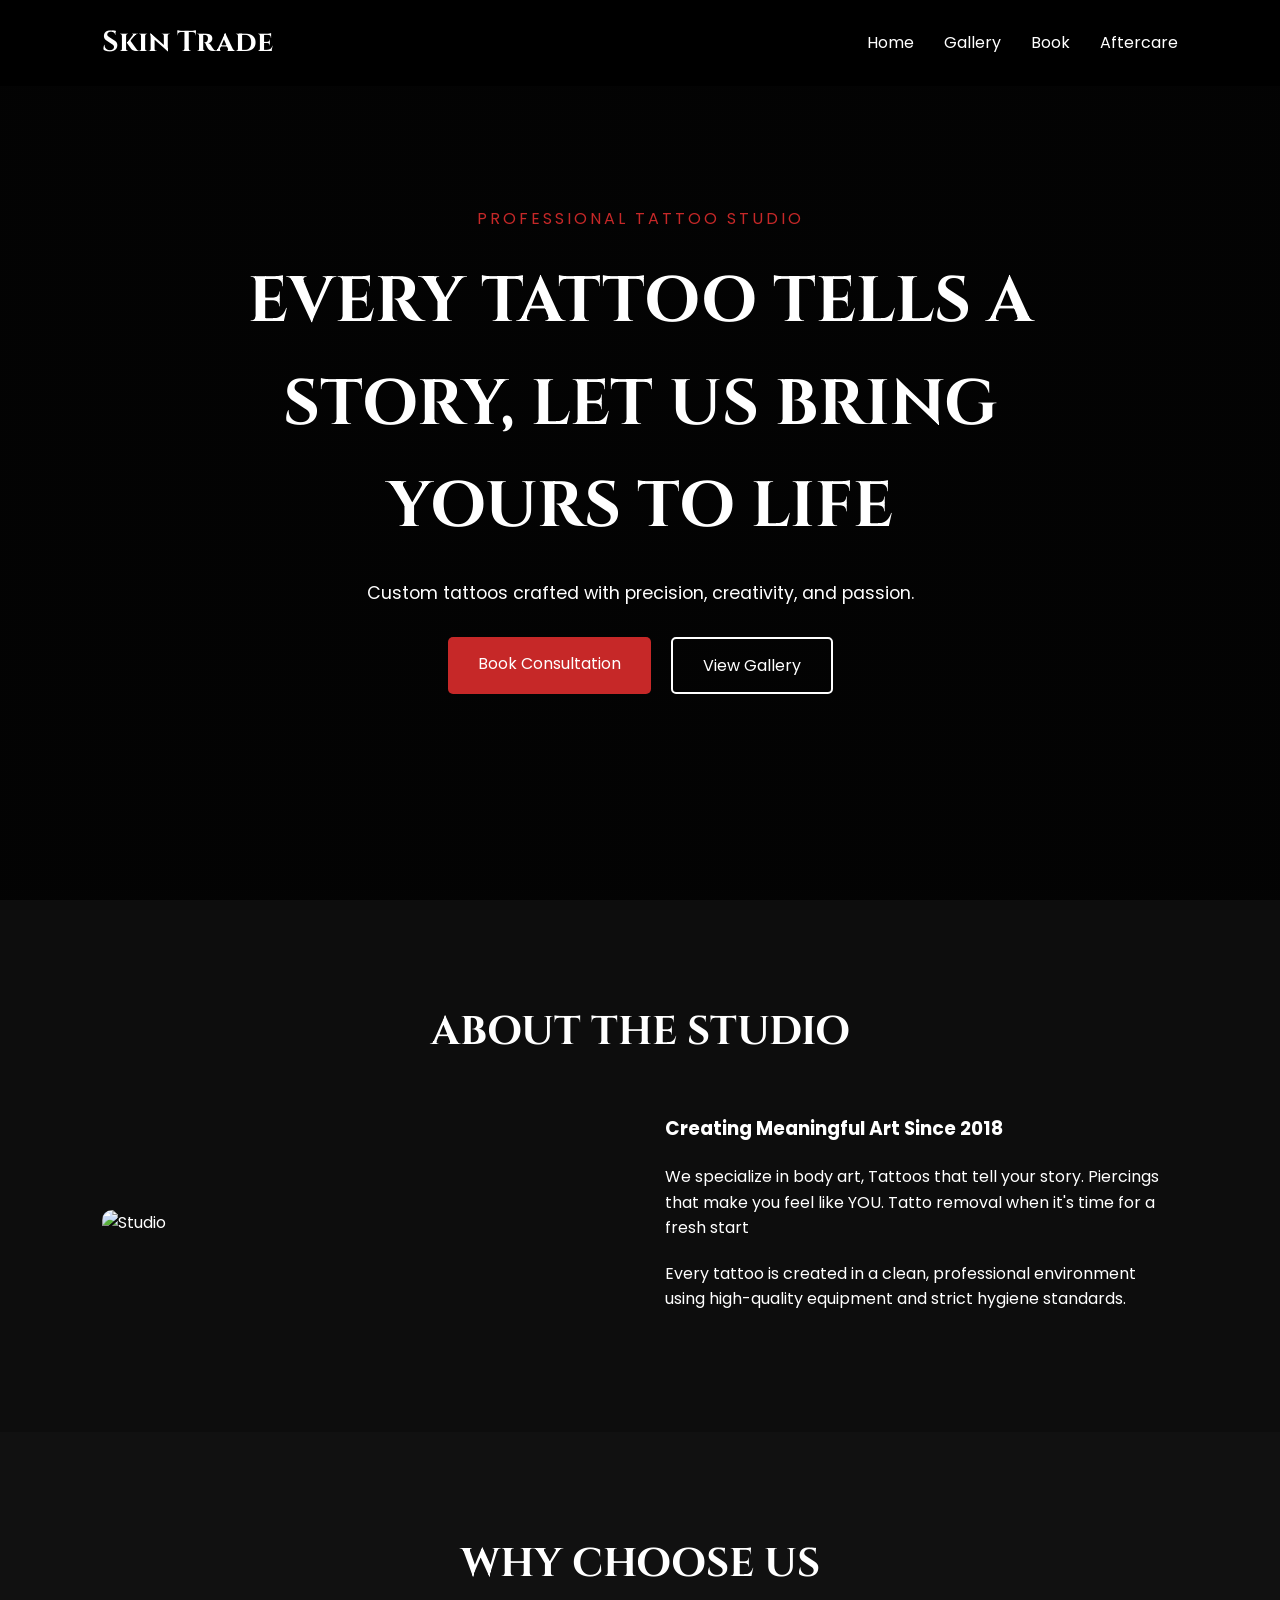
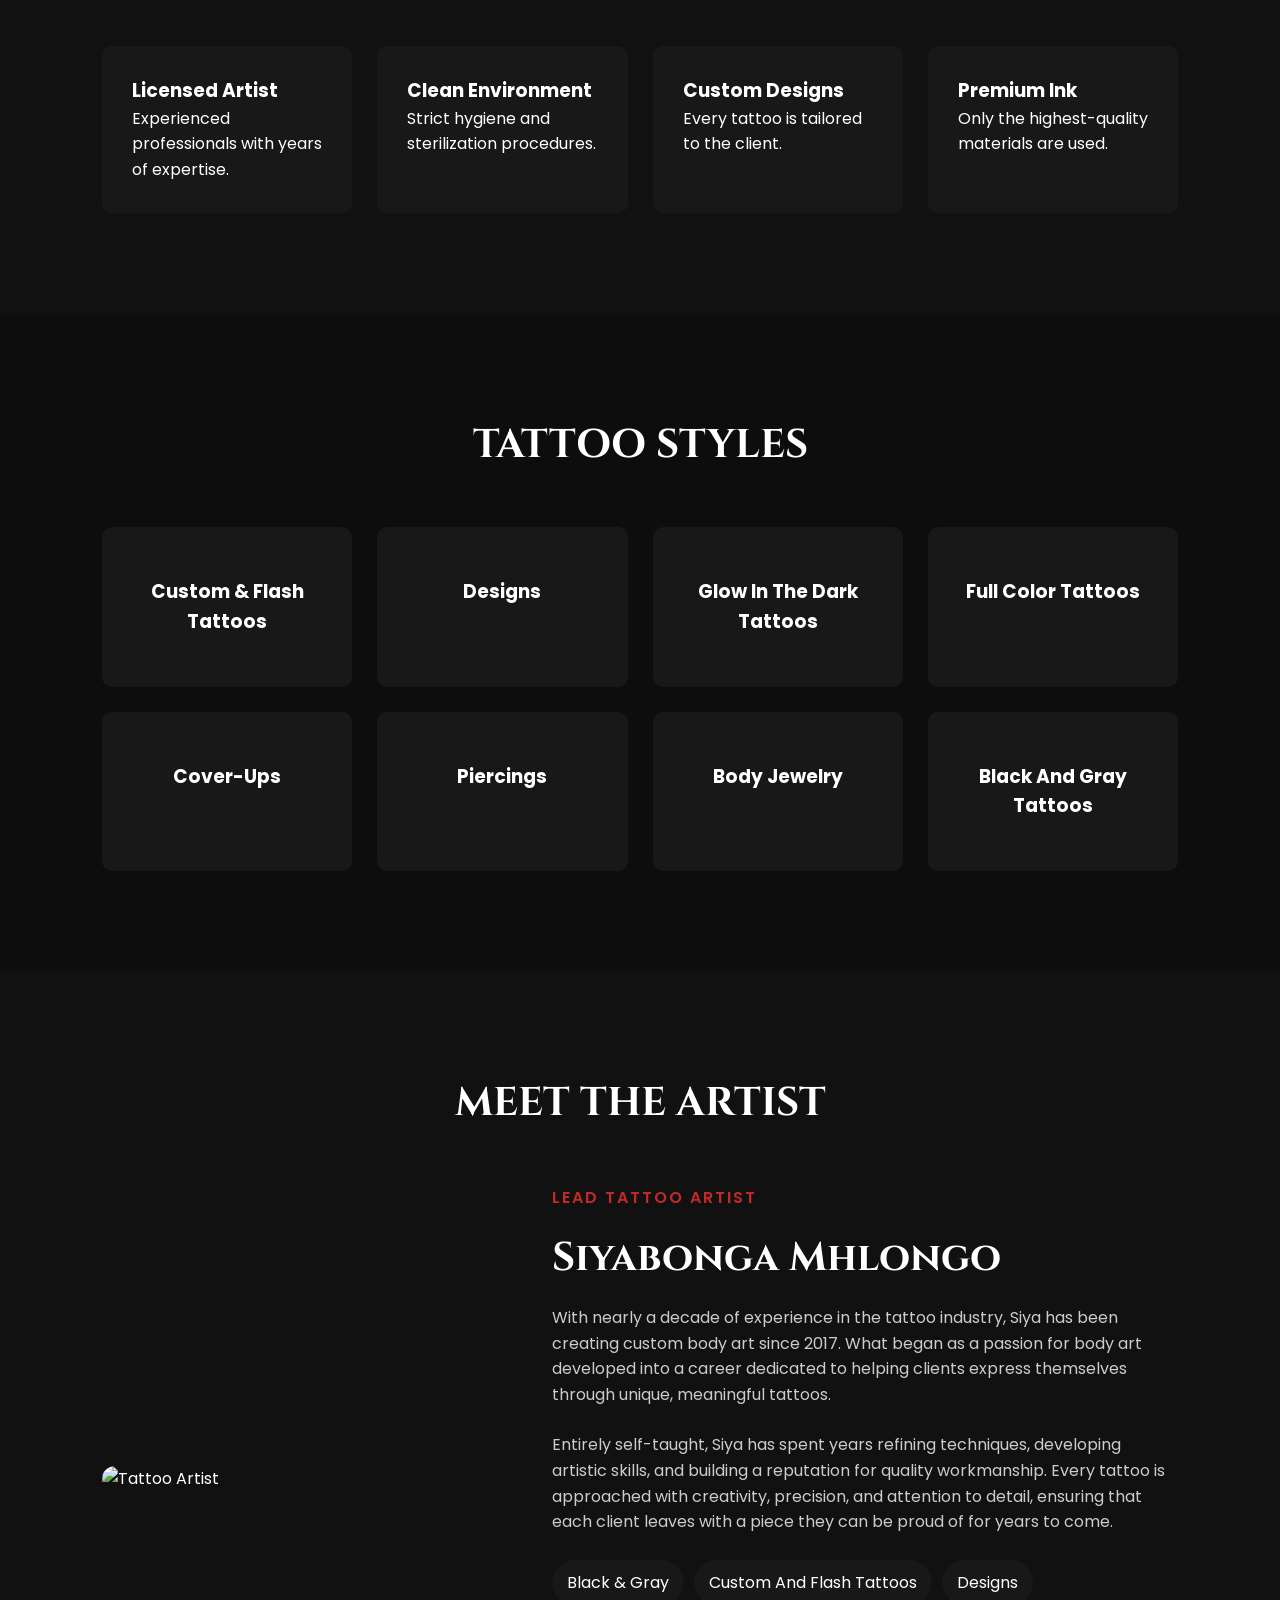
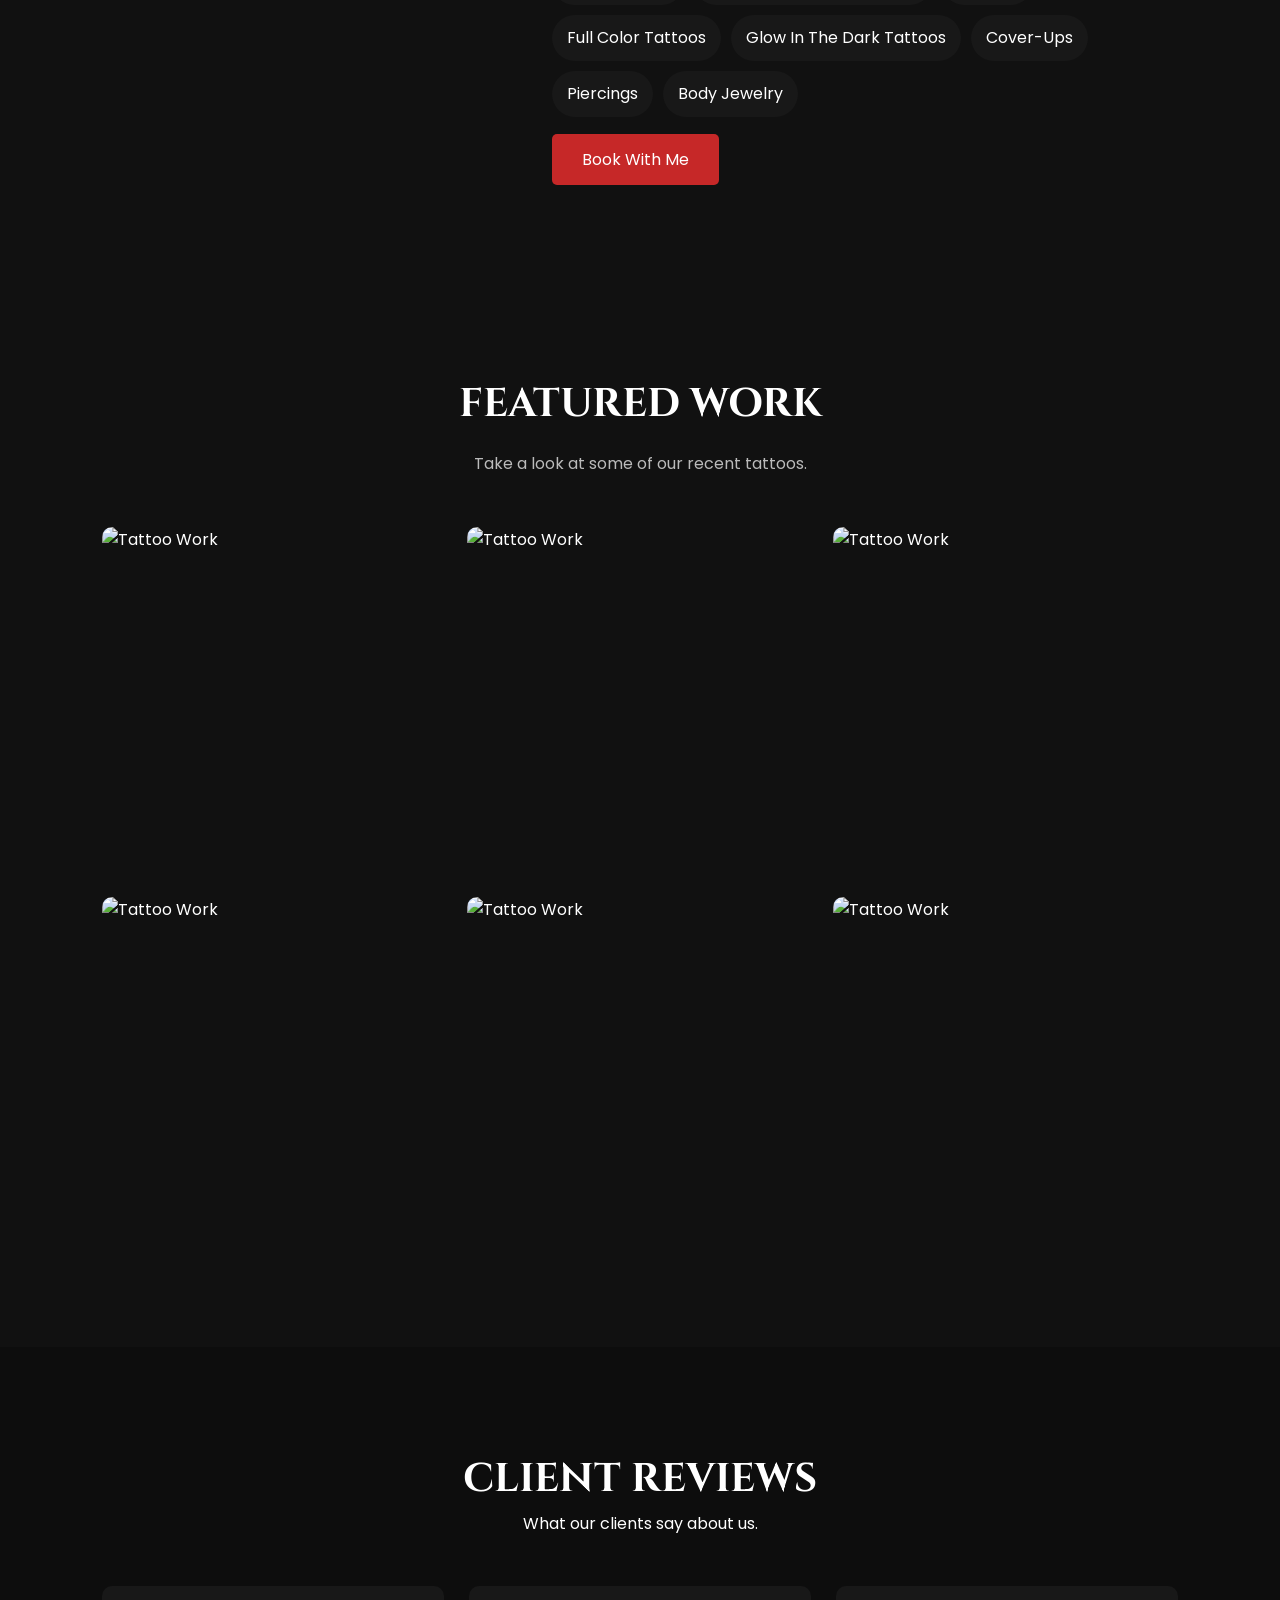
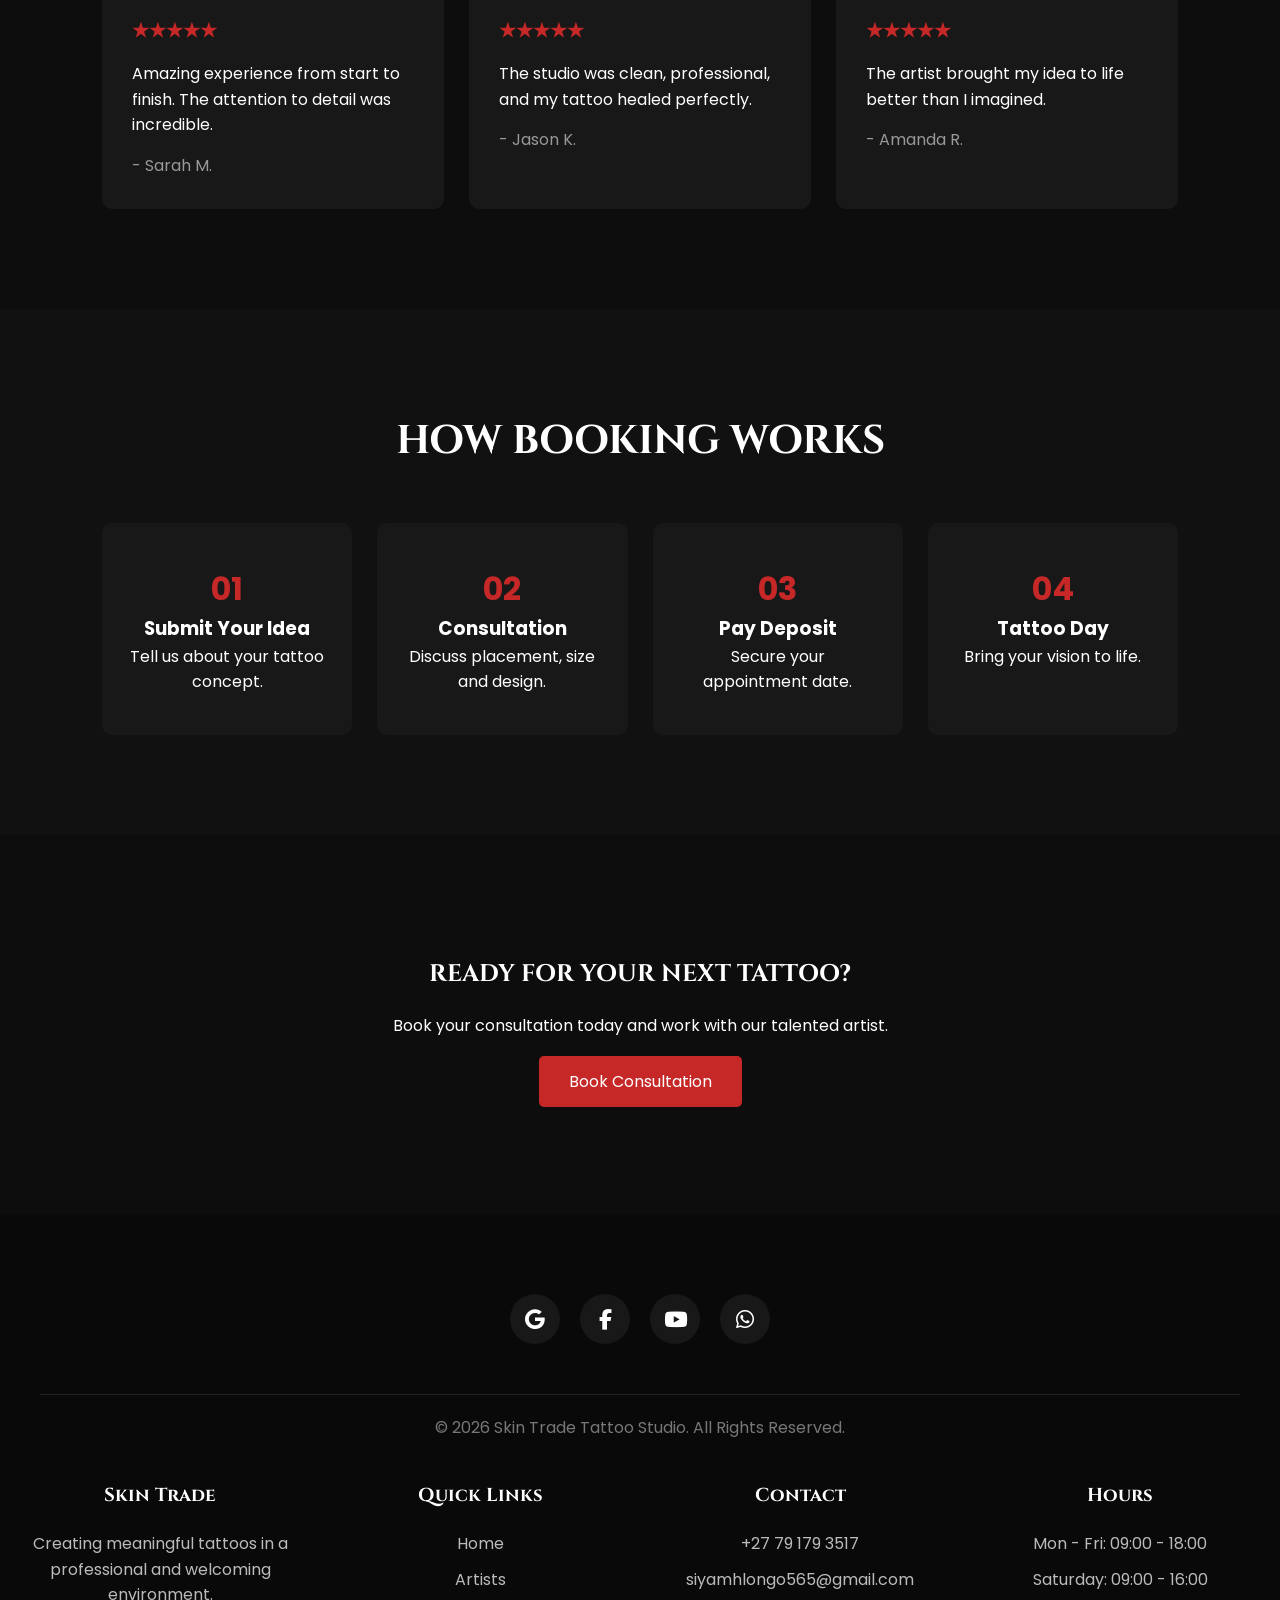
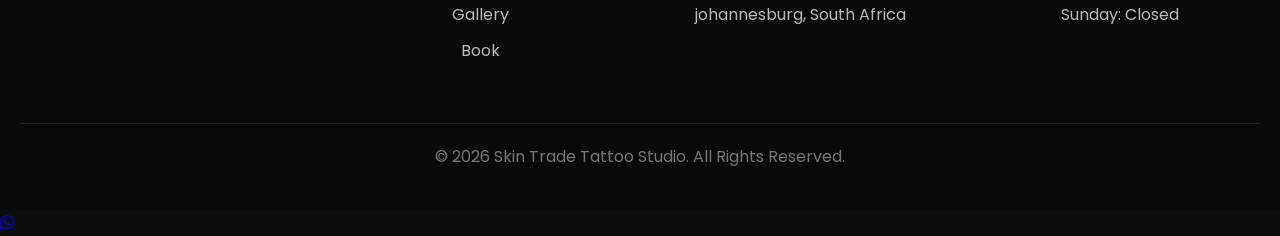
==== index.html @ 371a574a "Add files via upload" ====
<!DOCTYPE html>
<html lang="en">
<head>
    <link rel="stylesheet"
href="https://cdnjs.cloudflare.com/ajax/libs/font-awesome/6.5.2/css/all.min.css">
    <meta charset="UTF-8">
    <meta name="viewport" content="width=device-width, initial-scale=1.0">
    <title>Skin Trade</title>

    <link rel="stylesheet" href="style.css">

    <link rel="preconnect" href="https://fonts.googleapis.com">
    <link href="https://fonts.googleapis.com/css2?family=Cinzel:wght@500;700&family=Poppins:wght@300;400;500;600&display=swap" rel="stylesheet">
</head>
<body>

<header>
    <nav class="navbar">

        <div class="logo">
            Skin Trade
        </div>

        <ul class="nav-links" id="navLinks">
            <li><a href="index.html">Home</a></li>
            <li><a href="gallery.html">Gallery</a></li>
            <li><a href="booking.html">Book</a></li>
            <li><a href="aftercare.html">Aftercare</a></li>
        </ul>

        <div class="hamburger" id="hamburger">
            <span></span>
            <span></span>
            <span></span>
        </div>

    </nav>
</header>

<section class="hero">

    <div class="hero-overlay"></div>

    <div class="hero-content">

        <span class="hero-subtitle">
            PROFESSIONAL TATTOO STUDIO
        </span>

        <h1>
            EVERY  TATTOO TELLS A STORY, 
            LET US BRING YOURS TO LIFE
        </h1>

        <p>
            Custom tattoos crafted with precision,
            creativity, and passion.
        </p>

        <div class="hero-buttons">

            <a href="booking.html" class="btn-primary">
                Book Consultation
            </a>

            <a href="gallery.html" class="btn-secondary">
                View Gallery
            </a>

        </div>

    </div>

</section>
<section class="about">

    <div class="section-heading">
        <h2>ABOUT THE STUDIO</h2>
    </div>

    <div class="about-container">

        <div class="about-image">
            <img src="images/logo.jpg" alt="Studio">
        </div>

        <div class="about-text">

            <h3>Creating Meaningful Art Since 2018</h3>

            <p>
                We specialize in body art, Tattoos that tell your story.
                Piercings that make you feel like YOU.
                Tatto removal when it's time for a fresh start
            </p>

            <p>
                Every tattoo is created in a clean,
                professional environment using
                high-quality equipment and strict
                hygiene standards.
            </p>

        </div>

    </div>

</section>

<section class="why-us">

    <div class="section-heading">
        <h2>WHY CHOOSE US</h2>
    </div>

    <div class="why-grid">

        <div class="why-card">
            <h3>Licensed Artist</h3>
            <p>Experienced professionals with years of expertise.</p>
        </div>

        <div class="why-card">
            <h3>Clean Environment</h3>
            <p>Strict hygiene and sterilization procedures.</p>
        </div>

        <div class="why-card">
            <h3>Custom Designs</h3>
            <p>Every tattoo is tailored to the client.</p>
        </div>

        <div class="why-card">
            <h3>Premium Ink</h3>
            <p>Only the highest-quality materials are used.</p>
        </div>

    </div>

</section>

<section class="styles">

    <div class="section-heading">
        <h2>TATTOO STYLES</h2>
    </div>

    <div class="styles-grid">

        <div class="style-card">
            <h3>Custom & Flash Tattoos</h3>
        </div>

        <div class="style-card">
            <h3>Designs</h3>
        </div>

        <div class="style-card">
            <h3>Glow In The Dark Tattoos</h3>
        </div>

        <div class="style-card">
            <h3>Full Color Tattoos</h3>
        </div>

        <div class="style-card">
            <h3>Cover-Ups</h3>
        </div>

        <div class="style-card">
            <h3>Piercings</h3>
        </div>

        <div class="style-card">
            <h3>Body Jewelry</h3>
        </div>

        <div class="style-card">
            <h3>Black And Gray Tattoos</h3>
        </div>
        

    </div>

</section>

<section class="featured-artist">

    <div class="section-heading">
        <h2>MEET THE ARTIST</h2>
    </div>

    <div class="artist-profile">

        <div class="artist-image">
            <img src="images/artist.jpg" alt="Tattoo Artist">
        </div>

        <div class="artist-info">

            <span class="artist-tag">Lead Tattoo Artist</span>

            <h3>Siyabonga Mhlongo</h3>

            <p>
           With nearly a decade of experience in the tattoo industry,
        Siya has been creating custom body art since 2017.
        What began as a passion for body art developed into a career
        dedicated to helping clients express themselves through unique,
        meaningful tattoos.     
            </p>

            <p>
        Entirely self-taught, Siya has spent years refining
        techniques, developing artistic skills, and building a reputation
        for quality workmanship. Every tattoo is approached with creativity,
        precision, and attention to detail, ensuring that each client
        leaves with a piece they can be proud of for years to come.
    </p>

            <div class="artist-specialties">

                <span>Black & Gray</span>
                <span>Custom And Flash Tattoos</span>
                <span>Designs</span>
                <span>Full Color Tattoos</span>
                <span>Glow In The Dark Tattoos</span>
                <span>Cover-Ups</span>
                <span>Piercings</span>
                <span>Body Jewelry</span>

            </div>

            <a href="booking.html" class="btn-primary">
                Book With Me
            </a>

        </div>

    </div>

</section>

<section class="featured-gallery">

    <div class="section-heading">
        <h2>FEATURED WORK</h2>
        <p>Take a look at some of our recent tattoos.</p>
    </div>

    <div class="gallery-grid">

        <div class="gallery-item">
            <img src="images/IMG-5.jpg" alt="Tattoo Work">
        </div>

        <div class="gallery-item">
            <img src="images/IMG-28.jpg" alt="Tattoo Work">
        </div>

        <div class="gallery-item">
            <img src="images/IMG-10.jpg" alt="Tattoo Work">
        </div>

        <div class="gallery-item">
            <img src="images/IMG-24.jpg" alt="Tattoo Work">
        </div>

        <div class="gallery-item">
            <img src="images/IMG-18.jpg" alt="Tattoo Work">
        </div>

        <div class="gallery-item">
            <img src="images/IMG-33.jpg" alt="Tattoo Work">
        </div>

    </div>

</section>

<section class="reviews">

    <div class="section-heading">
        <h2>CLIENT REVIEWS</h2>
        <p>What our clients say about us.</p>
    </div>

    <div class="reviews-grid">

        <div class="review-card">
            <h3>★★★★★</h3>
            <p>
                Amazing experience from start to finish.
                The attention to detail was incredible.
            </p>
            <span>- Sarah M.</span>
        </div>

        <div class="review-card">
            <h3>★★★★★</h3>
            <p>
                The studio was clean, professional,
                and my tattoo healed perfectly.
            </p>
            <span>- Jason K.</span>
        </div>

        <div class="review-card">
            <h3>★★★★★</h3>
            <p>
                The artist brought my idea to life
                better than I imagined.
            </p>
            <span>- Amanda R.</span>
        </div>

    </div>

</section>

<section class="booking-process">

    <div class="section-heading">
        <h2>HOW BOOKING WORKS</h2>
    </div>

    <div class="process-grid">

        <div class="process-card">
            <span>01</span>
            <h3>Submit Your Idea</h3>
            <p>Tell us about your tattoo concept.</p>
        </div>

        <div class="process-card">
            <span>02</span>
            <h3>Consultation</h3>
            <p>Discuss placement, size and design.</p>
        </div>

        <div class="process-card">
            <span>03</span>
            <h3>Pay Deposit</h3>
            <p>Secure your appointment date.</p>
        </div>

        <div class="process-card">
            <span>04</span>
            <h3>Tattoo Day</h3>
            <p>Bring your vision to life.</p>
        </div>

    </div>

</section>

<section class="final-cta">

    <h2>READY FOR YOUR NEXT TATTOO?</h2>

    <p>
        Book your consultation today and work with
        our talented artist.
    </p>

    <a href="booking.html" class="btn-primary">
        Book Consultation
    </a>

</section>

<footer>
    <footer>

    <div class="social-links">

         <a href="https://www.google.com/search?q=Skin+Trade+Tattoos+Johannesburg"
       target="_blank"
       title="Google Business Profile">
        <i class="fab fa-google"></i>
    </a>

        <a href="https://www.facebook.com/skin trade"
           target="_blank">
            <i class="fab fa-facebook-f"></i>
        </a>

         <a href="https://www.youtube.com/@Siyabongamhlongo-h3q"
       target="_blank">
        <i class="fab fa-youtube"></i>
    </a>

        <a href="https://wa.me/27791793517"
           target="_blank">
            <i class="fab fa-whatsapp"></i>
        </a>

    </div>

    <div class="copyright">
        <p>&copy; 2026 Skin Trade Tattoo Studio. All Rights Reserved.</p>
    </div>

</footer>

    <div class="footer-container">

        <div class="footer-col">
            <h3>Skin Trade</h3>
            <p>
                Creating meaningful tattoos in a
                professional and welcoming environment.
            </p>
        </div>

        <div class="footer-col">
            <h3>Quick Links</h3>

            <a href="index.html">Home</a>
            <a href="aftercare.html">Artists</a>
            <a href="gallery.html">Gallery</a>
            <a href="booking.html">Book</a>
        </div>

        <div class="footer-col">
            <h3>Contact</h3>

            <p>+27 79 179 3517</p>
            <p>siyamhlongo565@gmail.com</p>
            <p>johannesburg, South Africa</p>
        </div>

        <div class="footer-col">
            <h3>Hours</h3>

            <p>Mon - Fri: 09:00 - 18:00</p>
            <p>Saturday: 09:00 - 16:00</p>
            <p>Sunday: Closed</p>
        </div>

    </div>

    <div class="copyright">
        <p>&copy; 2026 Skin Trade Tattoo Studio. All Rights Reserved.</p>
    </div>

</footer>
<a href="https://wa.me/27791793517"
   class="whatsapp-float"
   target="_blank">

   <i class="fab fa-whatsapp"></i>

</a>
</body>
---- style.css ----
*{
    margin:0;
    padding:0;
    box-sizing:border-box;
}

html{
    scroll-behavior:smooth;
}

body{
    font-family:'Poppins',sans-serif;
    background:#0d0d0d;
    color:#fff;
    line-height:1.6;
}

img{
    max-width:100%;
    display:block;
}

a{
    text-decoration:none;
}

.navbar{
    position:fixed;
    top:0;
    left:0;
    width:100%;
    padding:20px 8%;
    display:flex;
    justify-content:space-between;
    align-items:center;
    background:rgba(0,0,0,.95);
    z-index:1000;
}

.logo{
    font-family:'Cinzel',serif;
    font-size:1.8rem;
    font-weight:700;
}

.nav-links{
    display:flex;
    list-style:none;
    gap:30px;
}

.nav-links a{
    color:white;
    transition:.3s;
}

.nav-links a:hover{
    color:#c62828;
}

.hero{
    min-height:100vh;
    display:flex;
    justify-content:center;
    align-items:center;
    text-align:center;
    padding:100px 20px;
    position:relative;

    background:
    linear-gradient(rgba(0,0,0,.75),
    rgba(0,0,0,.75)),
    url('images/hero.jpg')
    center/cover;
}

.hero-content{
    max-width:800px;
}

.hero-subtitle{
    color:#c62828;
    letter-spacing:3px;
}

.hero h1{
    font-family:'Cinzel',serif;
    font-size:4rem;
    margin:20px 0;
}

.hero p{
    font-size:1.1rem;
    margin-bottom:30px;
}

.hero-buttons{
    display:flex;
    justify-content:center;
    gap:20px;
    flex-wrap:wrap;
}

.btn-primary{
    background:#c62828;
    color:white;
    padding:14px 30px;
    border-radius:5px;
    transition:.3s;
}

.btn-primary:hover{
    background:#a91f1f;
}

.btn-secondary{
    border:2px solid white;
    color:white;
    padding:14px 30px;
    border-radius:5px;
}

.section-heading{
    text-align:center;
    margin-bottom:50px;
}

.section-heading h2{
    font-family:'Cinzel',serif;
    font-size:2.5rem;
}

.about{
    padding:100px 8%;
}

.about-container{
    display:grid;
    grid-template-columns:1fr 1fr;
    gap:50px;
    align-items:center;
}

.about-image img{
    border-radius:10px;
}

.about-text h3{
    margin-bottom:20px;
}

.about-text p{
    margin-bottom:20px;
}

.why-us{
    padding:100px 8%;
    background:#111;
}

.why-grid{
    display:grid;
    grid-template-columns:repeat(auto-fit,minmax(250px,1fr));
    gap:25px;
}

.why-card{
    background:#181818;
    padding:30px;
    border-radius:10px;
}

.styles{
    padding:100px 8%;
}

.styles-grid{
    display:grid;
    grid-template-columns:repeat(auto-fit,minmax(250px,1fr));
    gap:25px;
}

.style-card{
    background:#181818;
    padding:50px 20px;
    text-align:center;
    border-radius:10px;
}

.featured-artists{
    padding:100px 8%;
    background:#111;
}

.artist-grid{
    display:grid;
    grid-template-columns:repeat(auto-fit,minmax(280px,1fr));
    gap:25px;
}

.artist-card{
    background:#181818;
    border-radius:10px;
    overflow:hidden;
}

.artist-card img{
    width:100%;
    height:320px;
    object-fit:cover;
}

.artist-card h3,
.artist-card p{
    padding:10px 20px;
}

.hamburger{
    display:none;
}

@media(max-width:768px){

    .hero h1{
        font-size:2.5rem;
    }

    .about-container{
        grid-template-columns:1fr;
    }

    .nav-links{
        display:none;
    }
}

/* FEATURED GALLERY */

.featured-gallery{
    padding:100px 8%;
    background:#111;
}

.featured-gallery .section-heading{
    text-align:center;
    margin-bottom:50px;
}

.featured-gallery .section-heading h2{
    font-family:'Cinzel', serif;
    font-size:2.5rem;
    margin-bottom:15px;
}

.featured-gallery .section-heading p{
    color:#bbb;
}

.gallery-grid{
    display:grid;
    grid-template-columns:repeat(auto-fit,minmax(300px,1fr));
    gap:20px;
}

.gallery-item{
    overflow:hidden;
    border-radius:10px;
    cursor:pointer;
}

.gallery-item img{
    width:100%;
    height:350px;
    object-fit:cover;
    transition:0.4s ease;
}

.gallery-item:hover img{
    transform:scale(1.08);
}

.gallery-btn{
    text-align:center;
    margin-top:40px;
}

@media(max-width:768px){

    .featured-gallery{
        padding:70px 5%;
    }

    .featured-gallery .section-heading h2{
        font-size:2rem;
    }

    .gallery-item img{
        height:280px;
    }

}

/* REVIEWS */

.reviews{
    padding:100px 8%;
}

.reviews-grid{
    display:grid;
    grid-template-columns:repeat(auto-fit,minmax(300px,1fr));
    gap:25px;
    margin-top:50px;
}

.review-card{
    background:#181818;
    padding:30px;
    border-radius:10px;
}

.review-card h3{
    color:#c62828;
    margin-bottom:15px;
}

.review-card span{
    display:block;
    margin-top:15px;
    color:#999;
}

/* BOOKING PROCESS */

.booking-process{
    padding:100px 8%;
    background:#111;
}

.process-grid{
    display:grid;
    grid-template-columns:repeat(auto-fit,minmax(250px,1fr));
    gap:25px;
    margin-top:50px;
}

.process-card{
    text-align:center;
    background:#181818;
    padding:40px 25px;
    border-radius:10px;
}

.process-card span{
    font-size:2rem;
    color:#c62828;
    font-weight:bold;
}

/* FINAL CTA */

.final-cta{
    text-align:center;
    padding:120px 20px;
}

.final-cta h2{
    font-family:'Cinzel',serif;
    margin-bottom:20px;
}

.final-cta p{
    margin-bottom:30px;
}

/* FOOTER */

footer{
    background:#000;
    padding:70px 8% 20px;
}

.footer-container{
    display:grid;
    grid-template-columns:repeat(auto-fit,minmax(250px,1fr));
    gap:40px;
}

.footer-col h3{
    margin-bottom:20px;
    font-family:'Cinzel',serif;
}

.footer-col a{
    display:block;
    color:#bbb;
    text-decoration:none;
    margin-bottom:10px;
}

.footer-col p{
    color:#bbb;
    margin-bottom:10px;
}

.copyright{
    text-align:center;
    margin-top:50px;
    border-top:1px solid #222;
    padding-top:20px;
    color:#777;
}

/* BOOKING PAGE */

.booking-hero{
    min-height:40vh;
    display:flex;
    align-items:center;
    justify-content:center;
    text-align:center;

    background:
    linear-gradient(rgba(0,0,0,.7),
    rgba(0,0,0,.7)),
    url('https://images.unsplash.com/photo-1542727365-19732a80dcfd?w=1600')
    center/cover;
}

.booking-hero-content h1{
    font-family:'Cinzel',serif;
    font-size:3.5rem;
    margin-bottom:15px;
}

.booking-section{
    padding:100px 8%;
}

.booking-container{
    max-width:1000px;
    margin:auto;
}

.booking-form{
    display:grid;
    grid-template-columns:1fr 1fr;
    gap:25px;
}

.form-group{
    display:flex;
    flex-direction:column;
}

.form-group label{
    margin-bottom:10px;
}

.form-group input,
.form-group select,
.form-group textarea{
    padding:15px;
    border:none;
    border-radius:6px;
    background:#181818;
    color:white;
}

.full-width{
    grid-column:1 / -1;
}

.booking-form button{
    border:none;
    cursor:pointer;
    font-size:1rem;
}

@media(max-width:768px){

    .booking-form{
        grid-template-columns:1fr;
    }

    .booking-hero-content h1{
        font-size:2.2rem;
    }
}

/* CONTACT PAGE */

.contact-hero{
    min-height:40vh;
    display:flex;
    justify-content:center;
    align-items:center;
    text-align:center;

    background:
    linear-gradient(rgba(0,0,0,.75),
    rgba(0,0,0,.75)),
    url('https://images.unsplash.com/photo-1542727365-19732a80dcfd?w=1600')
    center/cover;
}

.contact-hero-content h1{
    font-size:3.5rem;
    font-family:'Cinzel', serif;
    margin-bottom:15px;
}

.contact-section{
    padding:100px 8%;
}

.contact-container{
    display:grid;
    grid-template-columns:1fr 1fr;
    gap:50px;
}

.contact-info h2,
.contact-form-container h2{
    margin-bottom:30px;
    font-family:'Cinzel', serif;
}

.info-box{
    background:#181818;
    padding:25px;
    border-radius:10px;
    margin-bottom:20px;
}

.info-box h3{
    margin-bottom:10px;
    color:#c62828;
}

.contact-form{
    display:flex;
    flex-direction:column;
    gap:20px;
}

.contact-form input,
.contact-form textarea{
    padding:15px;
    border:none;
    border-radius:8px;
    background:#181818;
    color:white;
}

.contact-form button{
    border:none;
    cursor:pointer;
}

.map-section{
    padding:0 8% 100px;
    text-align:center;
}

.map-section h2{
    font-family:'Cinzel', serif;
    margin-bottom:30px;
}

.map-placeholder{
    height:400px;
    background:#181818;
    display:flex;
    justify-content:center;
    align-items:center;
    border-radius:10px;
    color:#aaa;
}

@media(max-width:768px){

    .contact-container{
        grid-template-columns:1fr;
    }

    .contact-hero-content h1{
        font-size:2.4rem;
    }

    .map-placeholder{
        height:300px;
    }

}

/* AFTERCARE PAGE */

.aftercare-hero{
    min-height:45vh;
    display:flex;
    justify-content:center;
    align-items:center;
    text-align:center;

    background:
    linear-gradient(rgba(0,0,0,.75),
    rgba(0,0,0,.75)),
    url('https://images.unsplash.com/photo-1542727365-19732a80dcfd?w=1600')
    center/cover;
}

.aftercare-hero-content h1{
    font-size:3.5rem;
    font-family:'Cinzel', serif;
    margin-bottom:15px;
}

.aftercare-section{
    padding:100px 8%;
}

.aftercare-container{
    display:grid;
    grid-template-columns:repeat(auto-fit,minmax(280px,1fr));
    gap:25px;
}

.aftercare-card{
    background:#181818;
    padding:35px;
    border-radius:10px;
}

.aftercare-card span{
    display:inline-block;
    font-size:2rem;
    color:#c62828;
    font-weight:bold;
    margin-bottom:15px;
}

.aftercare-card h2{
    font-size:1.3rem;
    margin-bottom:15px;
}

.healing-timeline{
    padding:0 8% 100px;
}

.healing-timeline h2{
    text-align:center;
    margin-bottom:50px;
    font-family:'Cinzel', serif;
}

.timeline-grid{
    display:grid;
    grid-template-columns:repeat(auto-fit,minmax(220px,1fr));
    gap:20px;
}

.timeline-card{
    background:#181818;
    padding:30px;
    border-radius:10px;
}

.timeline-card h3{
    color:#c62828;
    margin-bottom:10px;
}

.warning-section{
    text-align:center;
    padding:100px 8%;
    background:#111;
}

.warning-section h2{
    font-family:'Cinzel', serif;
    margin-bottom:20px;
}

.warning-section p{
    max-width:700px;
    margin:auto;
    margin-bottom:30px;
}

@media(max-width:768px){

    .aftercare-hero-content h1{
        font-size:2.3rem;
    }

    .aftercare-section{
        padding:70px 5%;
    }

    .warning-section{
        padding:70px 5%;
    }

}

/* GALLERY PAGE */

.gallery-hero{
    min-height:45vh;
    display:flex;
    justify-content:center;
    align-items:center;
    text-align:center;

    background:
    linear-gradient(rgba(0,0,0,.75),
    rgba(0,0,0,.75)),
    url('images/gallery-banner.jpg')
    center/cover;
}

.gallery-hero-content h1{
    font-size:3.5rem;
    font-family:'Cinzel', serif;
    margin-bottom:15px;
}

.gallery-filters{
    display:flex;
    justify-content:center;
    flex-wrap:wrap;
    gap:15px;
    padding:50px 20px;
}

.filter-btn{
    padding:12px 24px;
    border:none;
    border-radius:30px;
    background:#181818;
    color:white;
    cursor:pointer;
    transition:.3s;
}

.filter-btn:hover,
.filter-btn.active{
    background:#c62828;
}

.portfolio-gallery{
    padding:0 8% 100px;

    display:grid;
    grid-template-columns:
    repeat(auto-fit,minmax(300px,1fr));

    gap:20px;
}

.portfolio-item{
    overflow:hidden;
    border-radius:10px;
    cursor:pointer;
}

.portfolio-item img{
    width:100%;
    height:400px;
    object-fit:cover;
    transition:.4s;
}

.portfolio-item:hover img{
    transform:scale(1.08);
}

.lightbox{
    position:fixed;
    inset:0;
    background:rgba(0,0,0,.95);

    display:none;
    justify-content:center;
    align-items:center;

    z-index:9999;
}

.lightbox img{
    max-width:90%;
    max-height:85%;
}

.close-lightbox{
    position:absolute;
    top:20px;
    right:30px;
    font-size:3rem;
    cursor:pointer;
}

.gallery-cta{
    text-align:center;
    padding:100px 8%;
    background:#111;
}

.gallery-cta h2{
    font-family:'Cinzel', serif;
    margin-bottom:20px;
}

.gallery-cta p{
    margin-bottom:30px;
}

@media(max-width:768px){

    .gallery-hero-content h1{
        font-size:2.3rem;
    }

    .portfolio-item img{
        height:300px;
    }

}

/* PIERCING AFTERCARE */

.piercing-aftercare{
    padding:100px 8%;
    background:#111;
}

.piercing-grid{
    display:grid;
    grid-template-columns:repeat(auto-fit,minmax(280px,1fr));
    gap:25px;
    margin-top:50px;
}

.piercing-card{
    background:#181818;
    padding:35px;
    border-radius:10px;
}

.piercing-card span{
    display:inline-block;
    font-size:2rem;
    font-weight:bold;
    color:#c62828;
    margin-bottom:15px;
}

.piercing-card h3{
    margin-bottom:15px;
}

.piercing-card p{
    color:#ccc;
}

/* FOOTER */

footer{
    background:#090909;
    text-align:center;
    padding:40px 20px;
}

.social-links{
    display:flex;
    justify-content:center;
    gap:20px;
    margin-bottom:20px;
}

.social-links a{
    width:50px;
    height:50px;
    border-radius:50%;
    background:#181818;

    display:flex;
    justify-content:center;
    align-items:center;

    color:white;
    font-size:1.3rem;

    transition:.3s;
}

.social-links a:nth-child(1):hover{
    background:#4285F4;   /* Google Blue */
}

.social-links a:hover{
    transform:translateY(-5px);
}

.social-links a:nth-child(1):hover{
    background:#1877F2;
}

.social-links a:nth-child(2):hover{
    background:#FF0000;
}

/* FEATURED VIDEO */

.featured-video{
    padding:80px 8%;
}

.video-container{
    max-width:1000px;
    margin:auto;
}

.video-container video{
    width:100%;
    border-radius:12px;
    display:block;
}

.video-container{
    max-width:450px;
    margin:auto;
}

/* SINGLE ARTIST SECTION */

.featured-artist{
    padding:100px 8%;
    background:#111;
}

.artist-profile{
    display:grid;
    grid-template-columns:400px 1fr;
    gap:50px;
    align-items:center;
    max-width:1200px;
    margin:auto;
}

.artist-image img{
    width:100%;
    border-radius:15px;
    object-fit:cover;
}

.artist-tag{
    color:#c62828;
    font-weight:600;
    letter-spacing:2px;
    text-transform:uppercase;
}

.artist-info h3{
    font-size:2.5rem;
    margin:15px 0;
    font-family:'Cinzel', serif;
}

.artist-info p{
    margin-bottom:25px;
    color:#ccc;
}

.artist-specialties{
    display:flex;
    flex-wrap:wrap;
    gap:10px;
    margin-bottom:30px;
}

.artist-specialties span{
    background:#181818;
    padding:10px 15px;
    border-radius:30px;
}

@media(max-width:768px){

    .artist-profile{
        grid-template-columns:1fr;
    }

    .artist-info h3{
        font-size:2rem;
    }

}
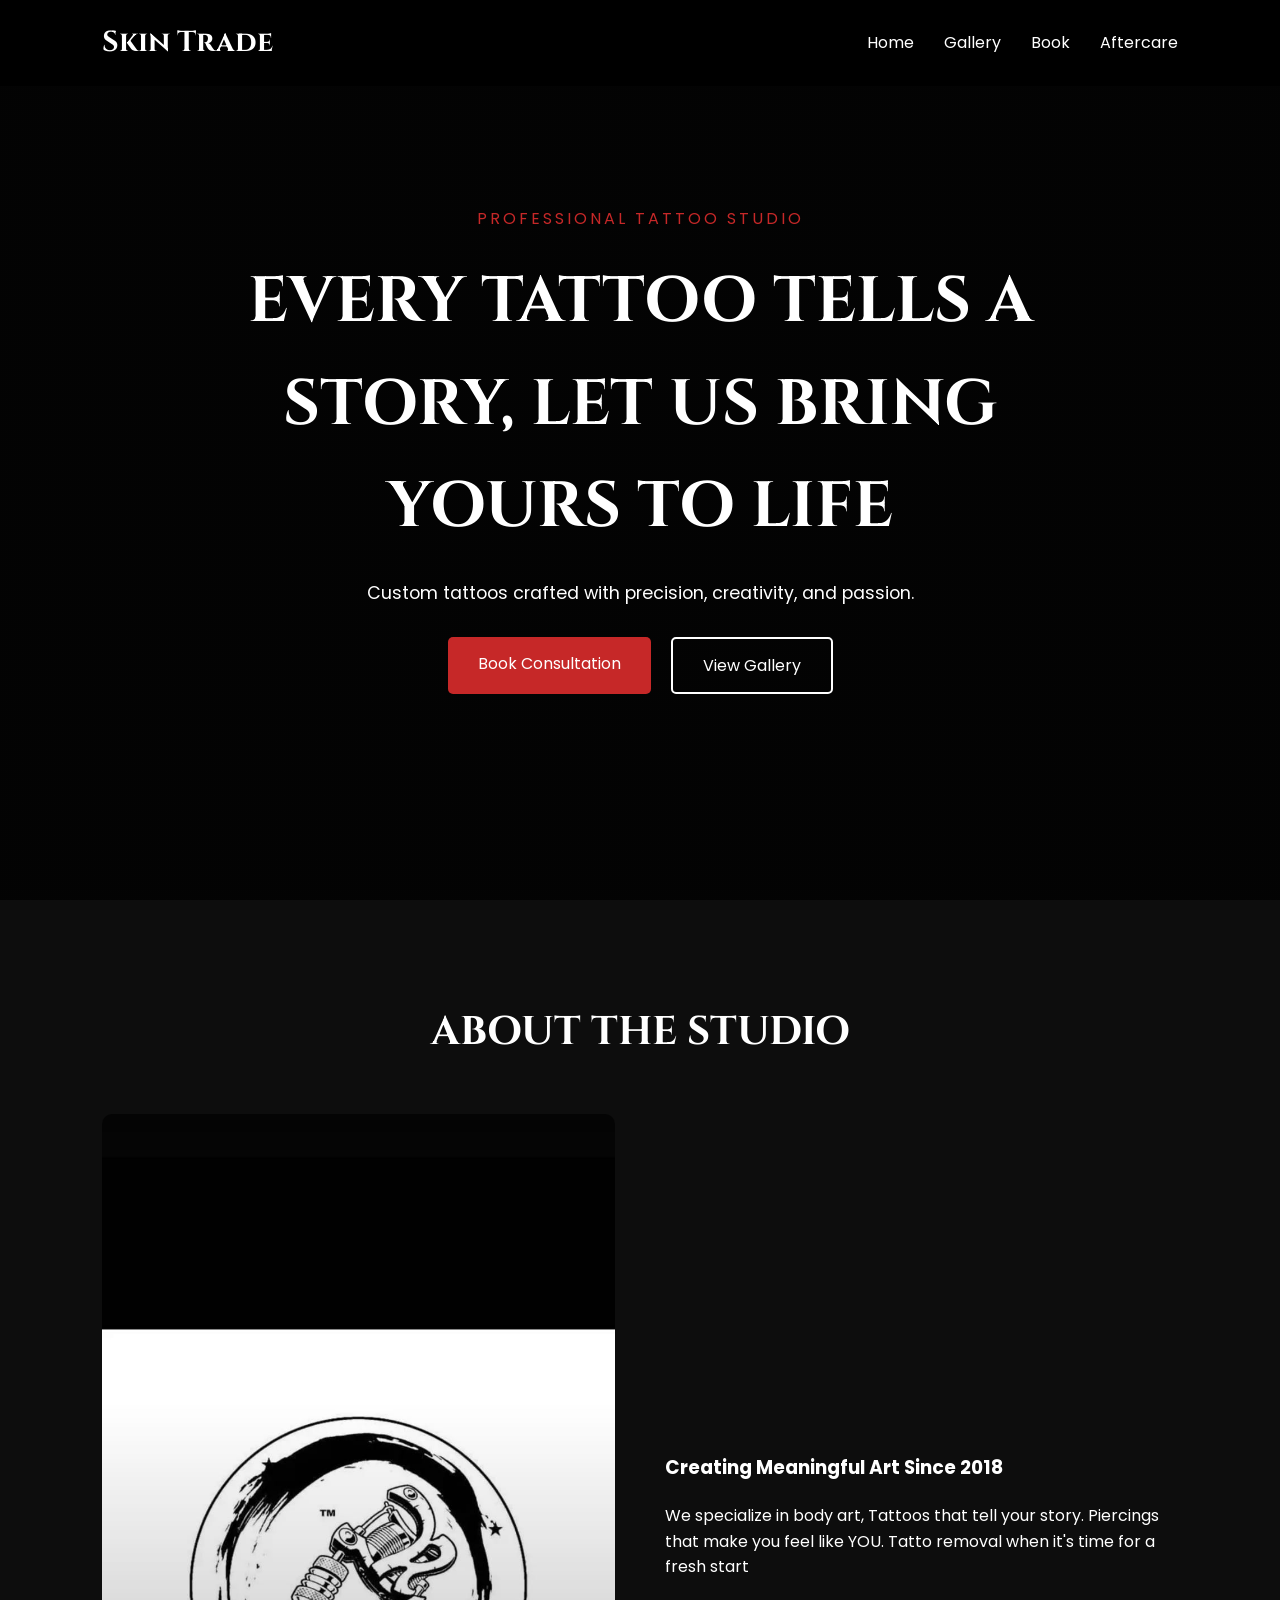
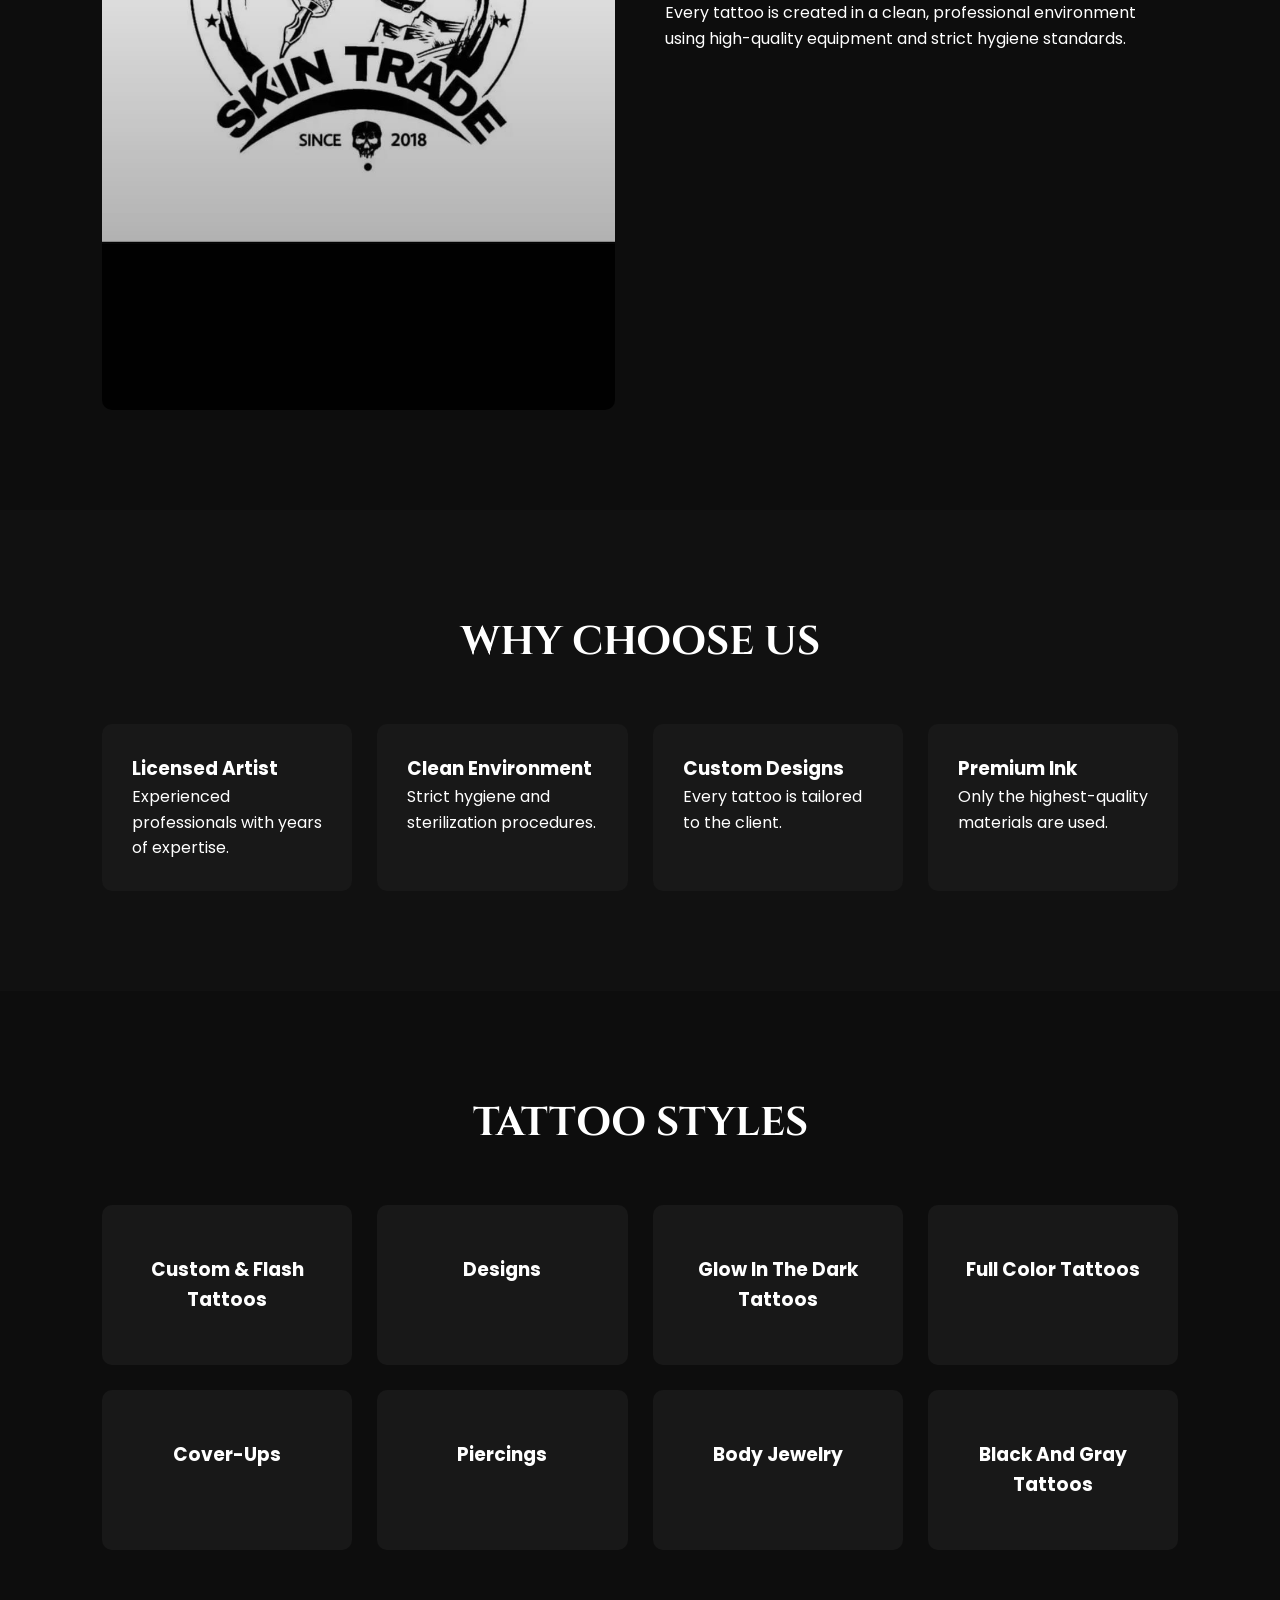
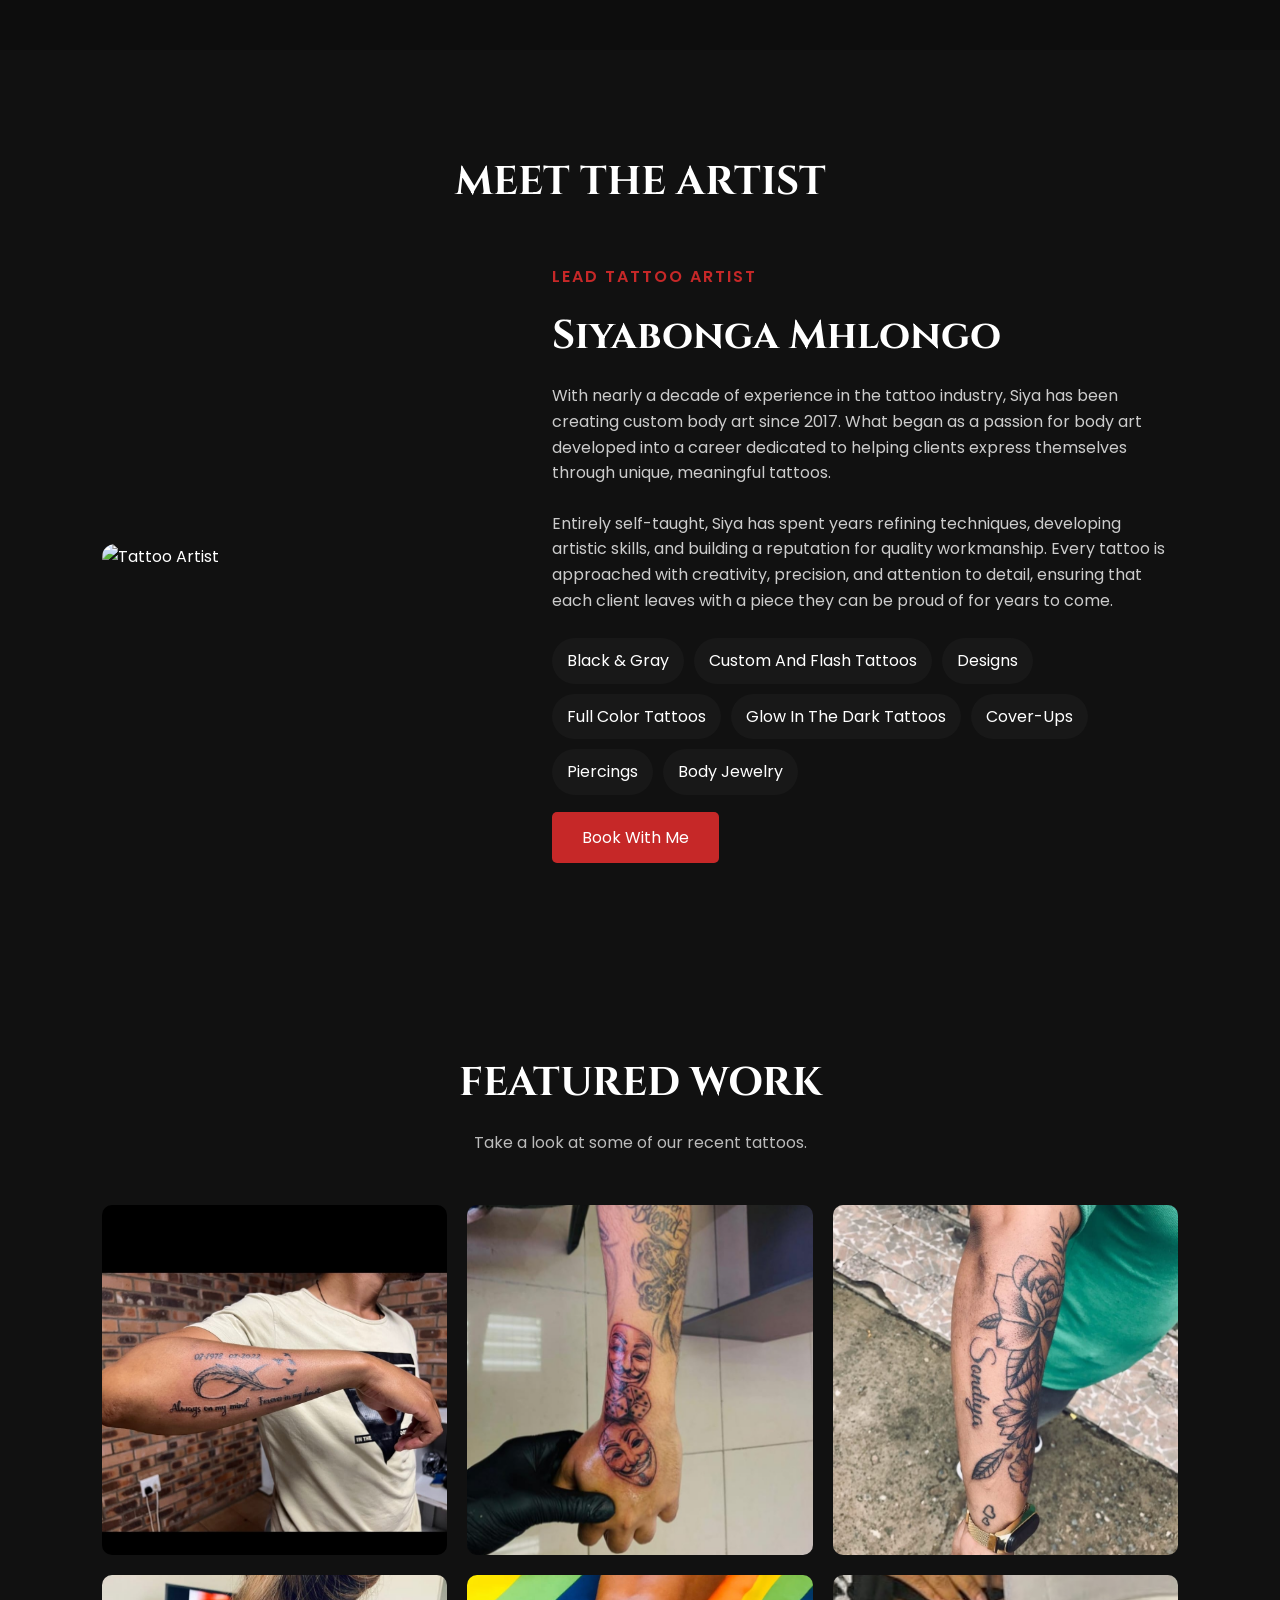
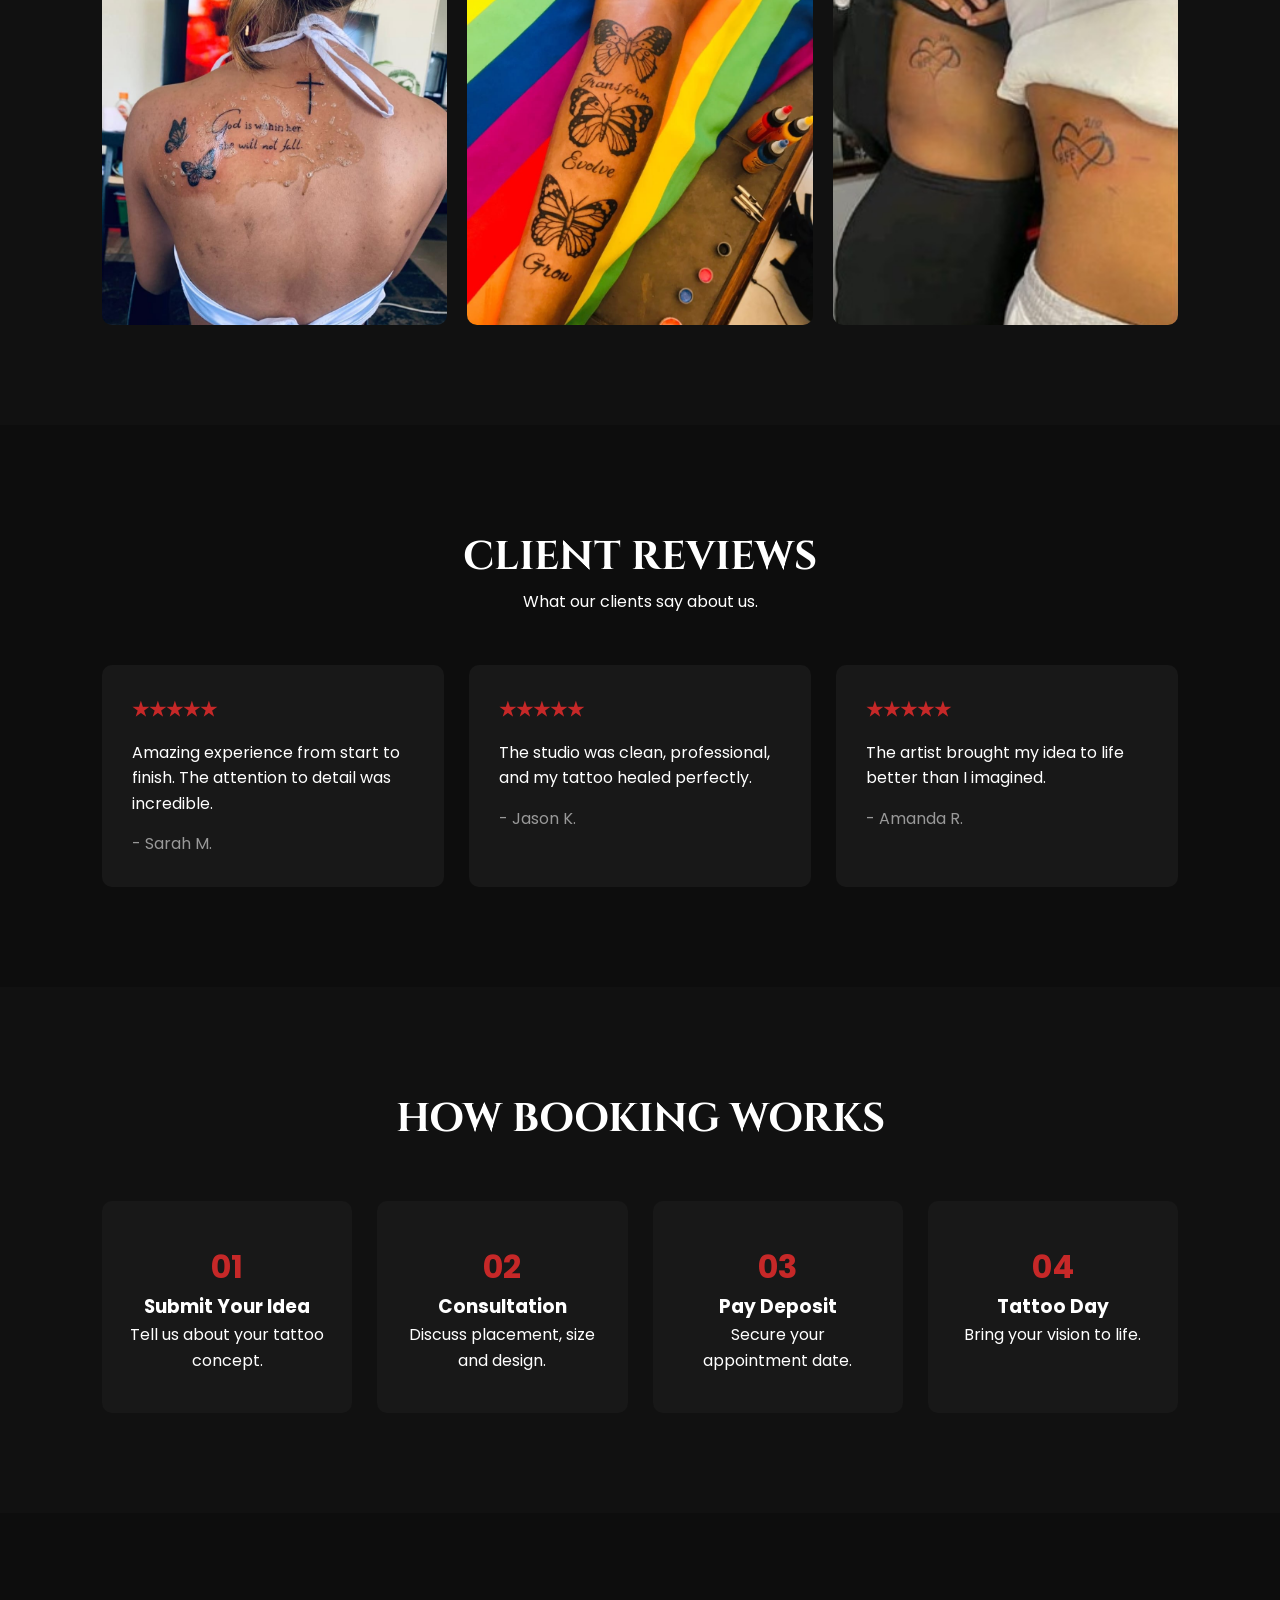
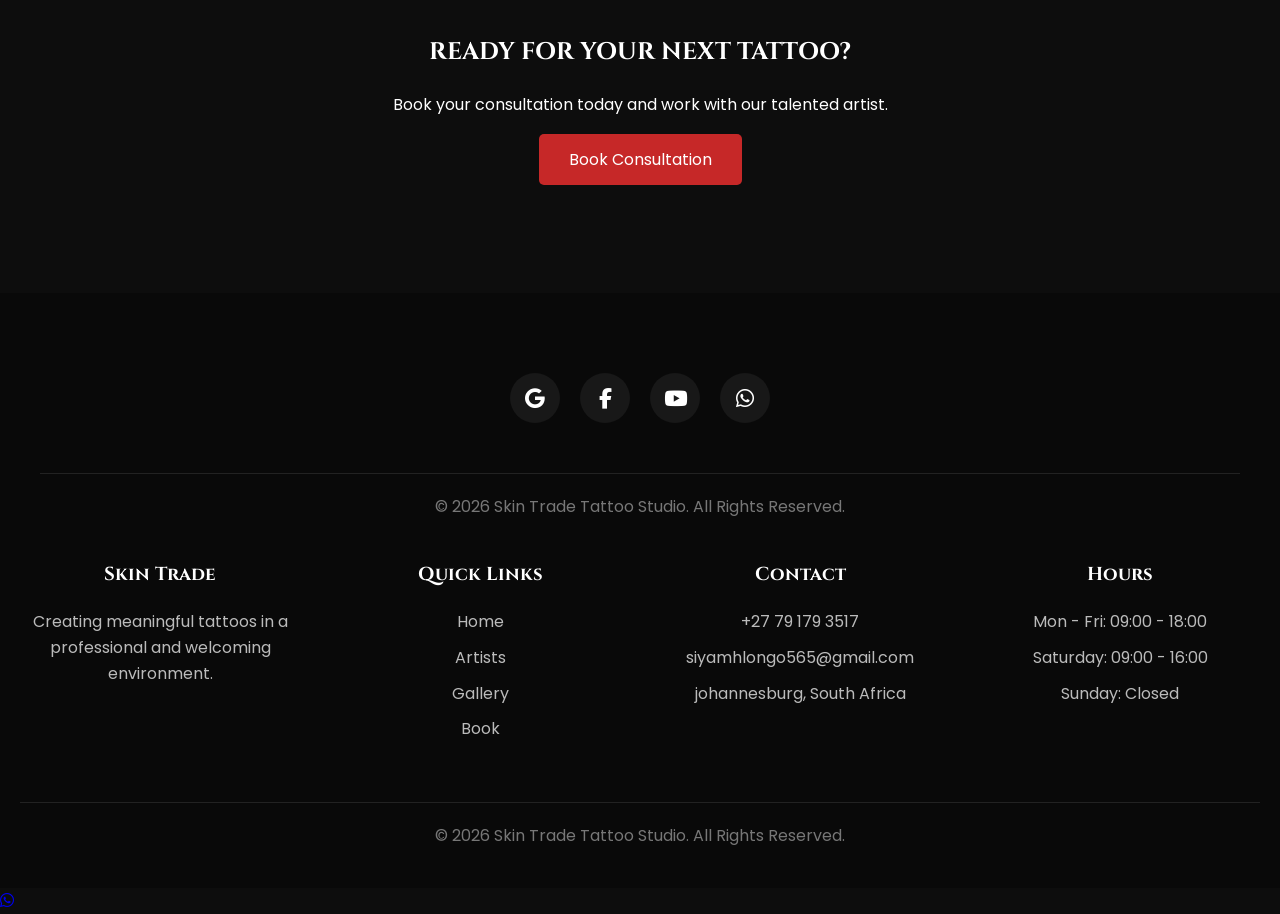
==== commit dc5efe94: "Add files via upload" ====
--- a/index.html
+++ b/index.html
@@ -193,7 +193,7 @@
     <div class="artist-profile">
 
         <div class="artist-image">
-            <img src="images/artist.jpg" alt="Tattoo Artist">
+            <img src="images/Artist.webp" alt="Tattoo Artist">
         </div>
 
         <div class="artist-info">
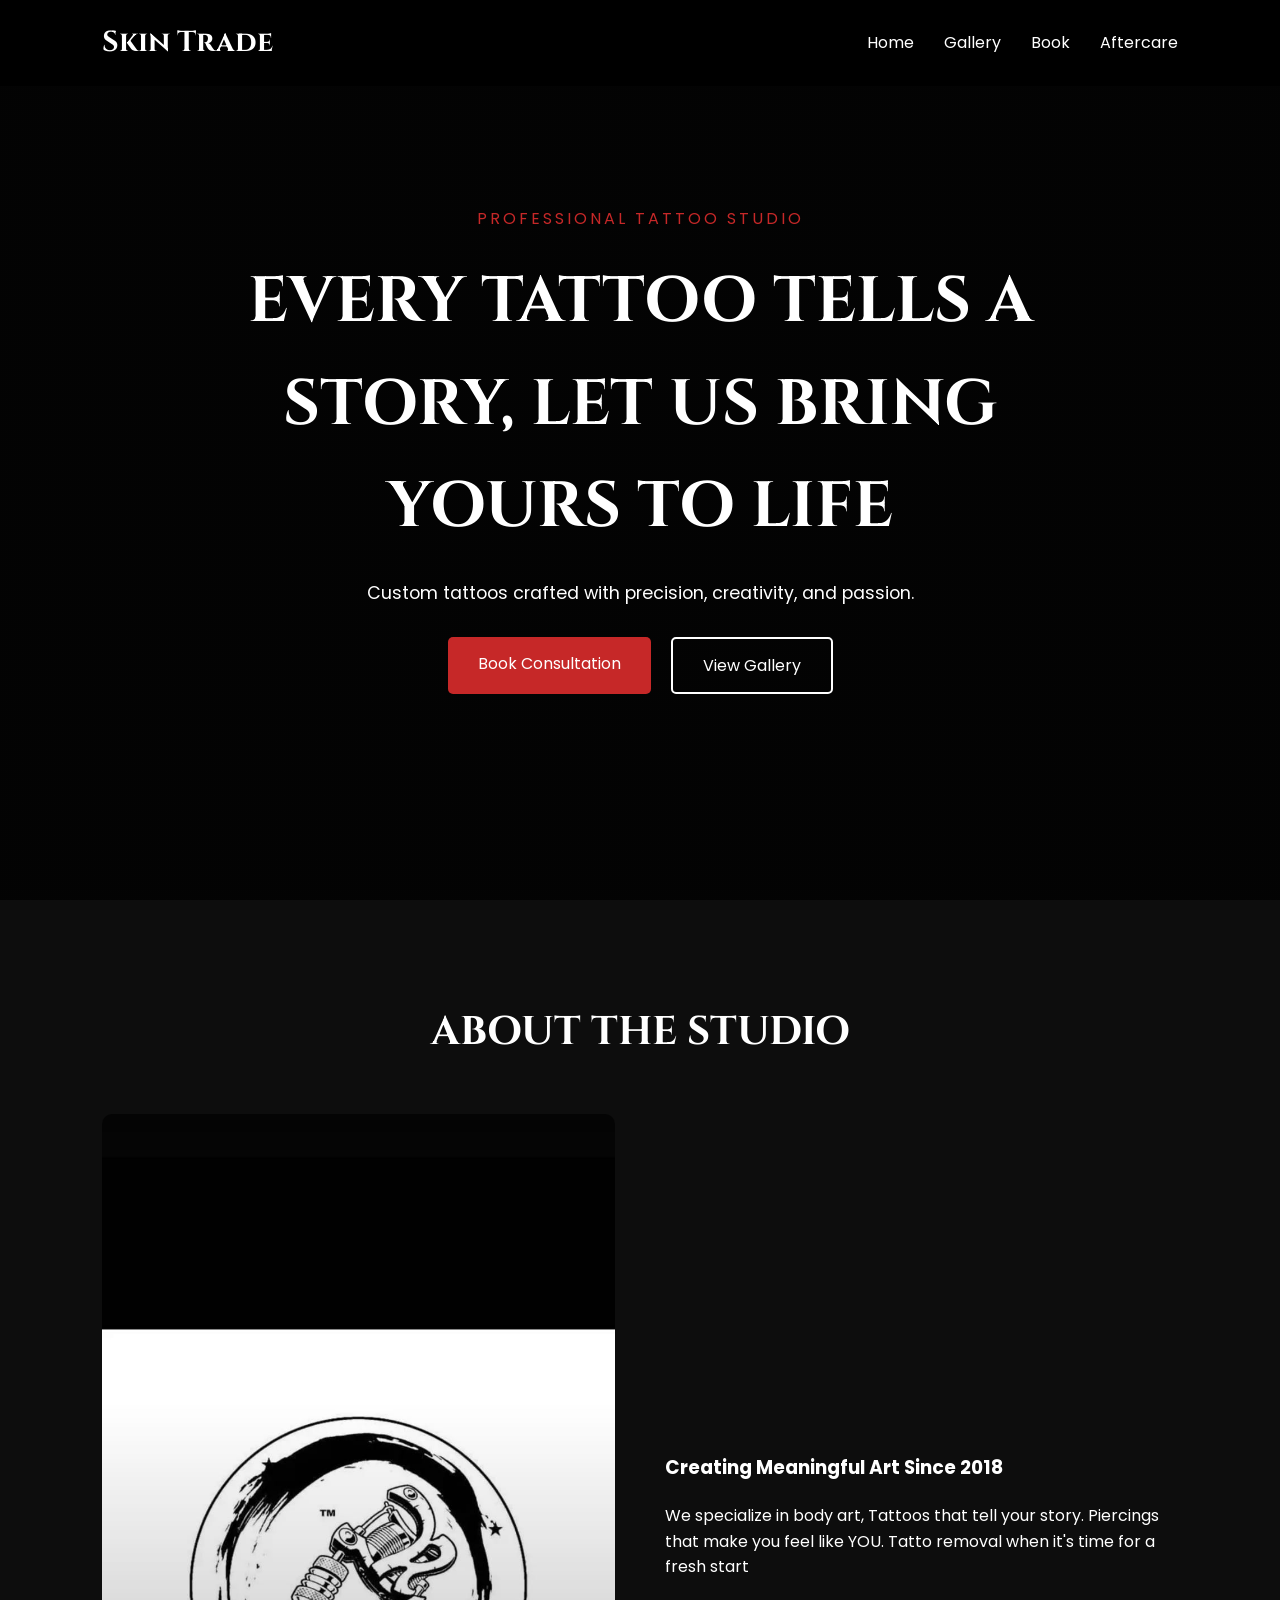
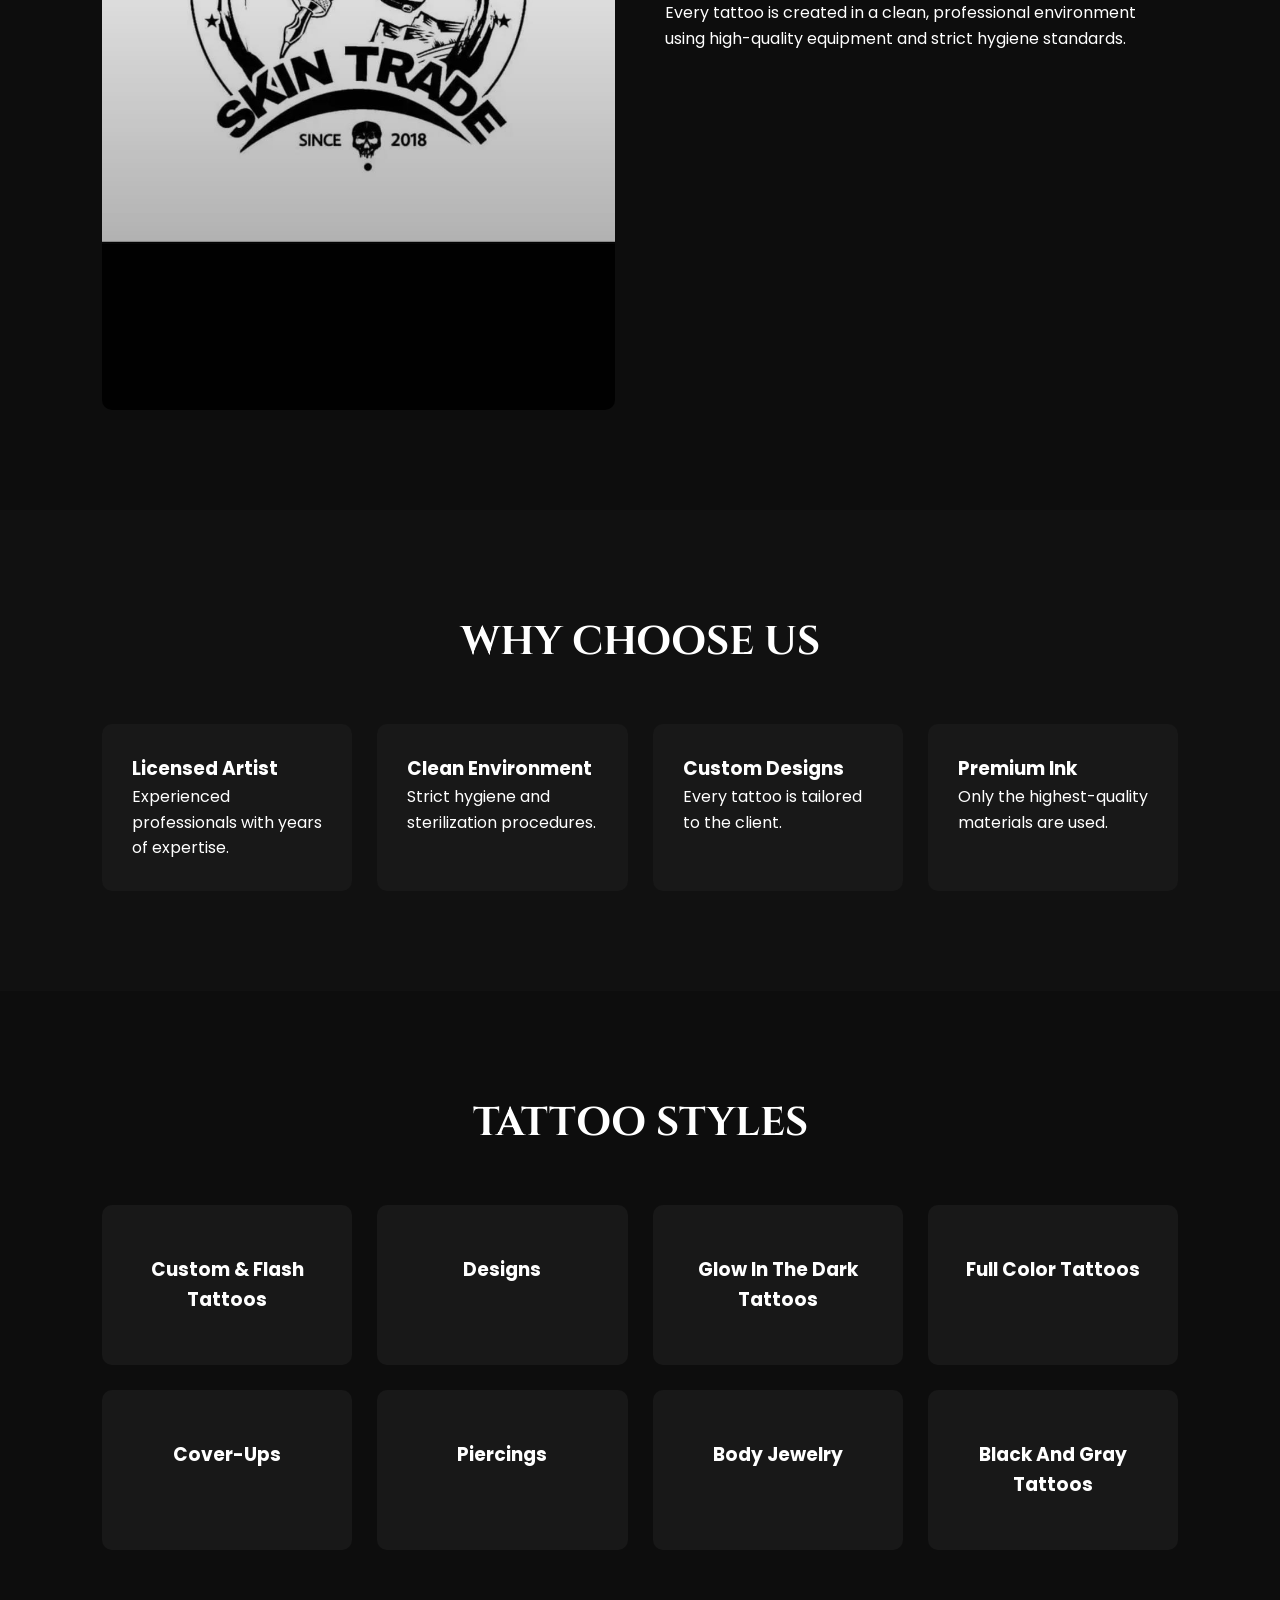
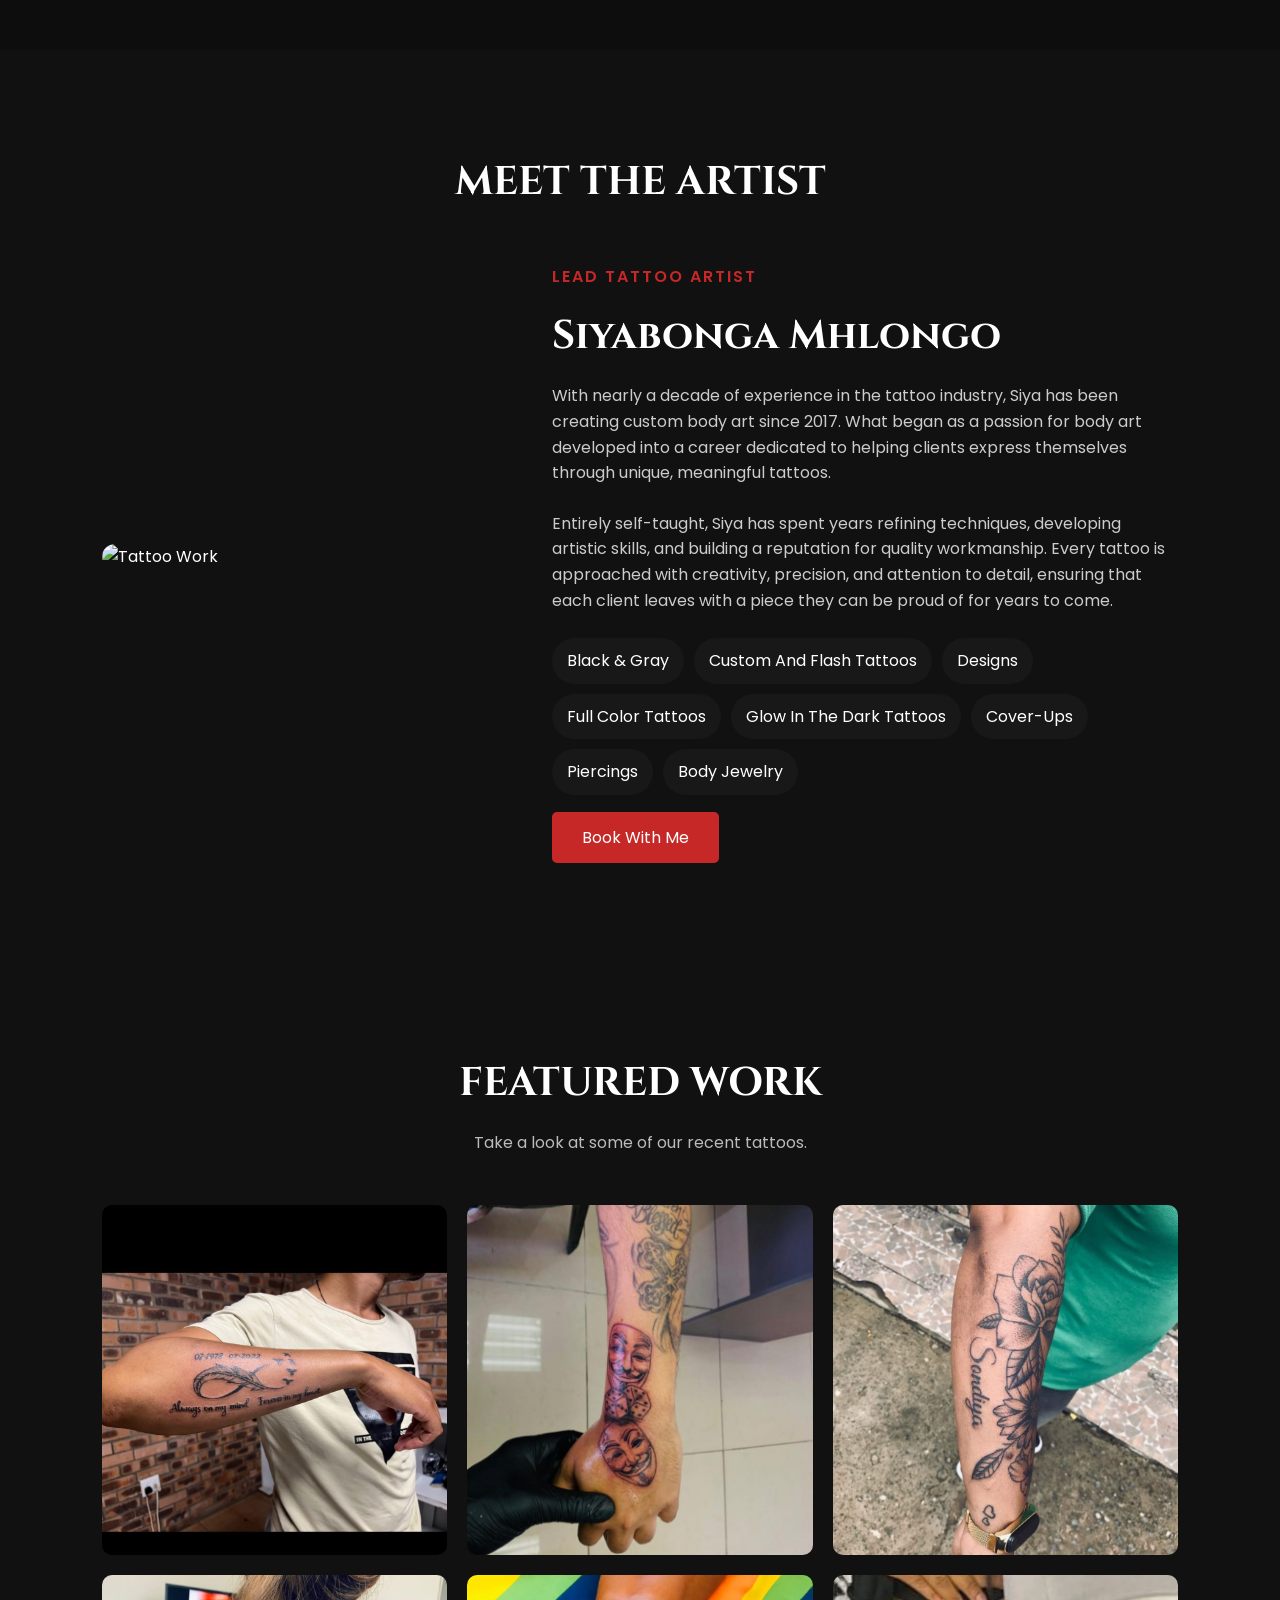
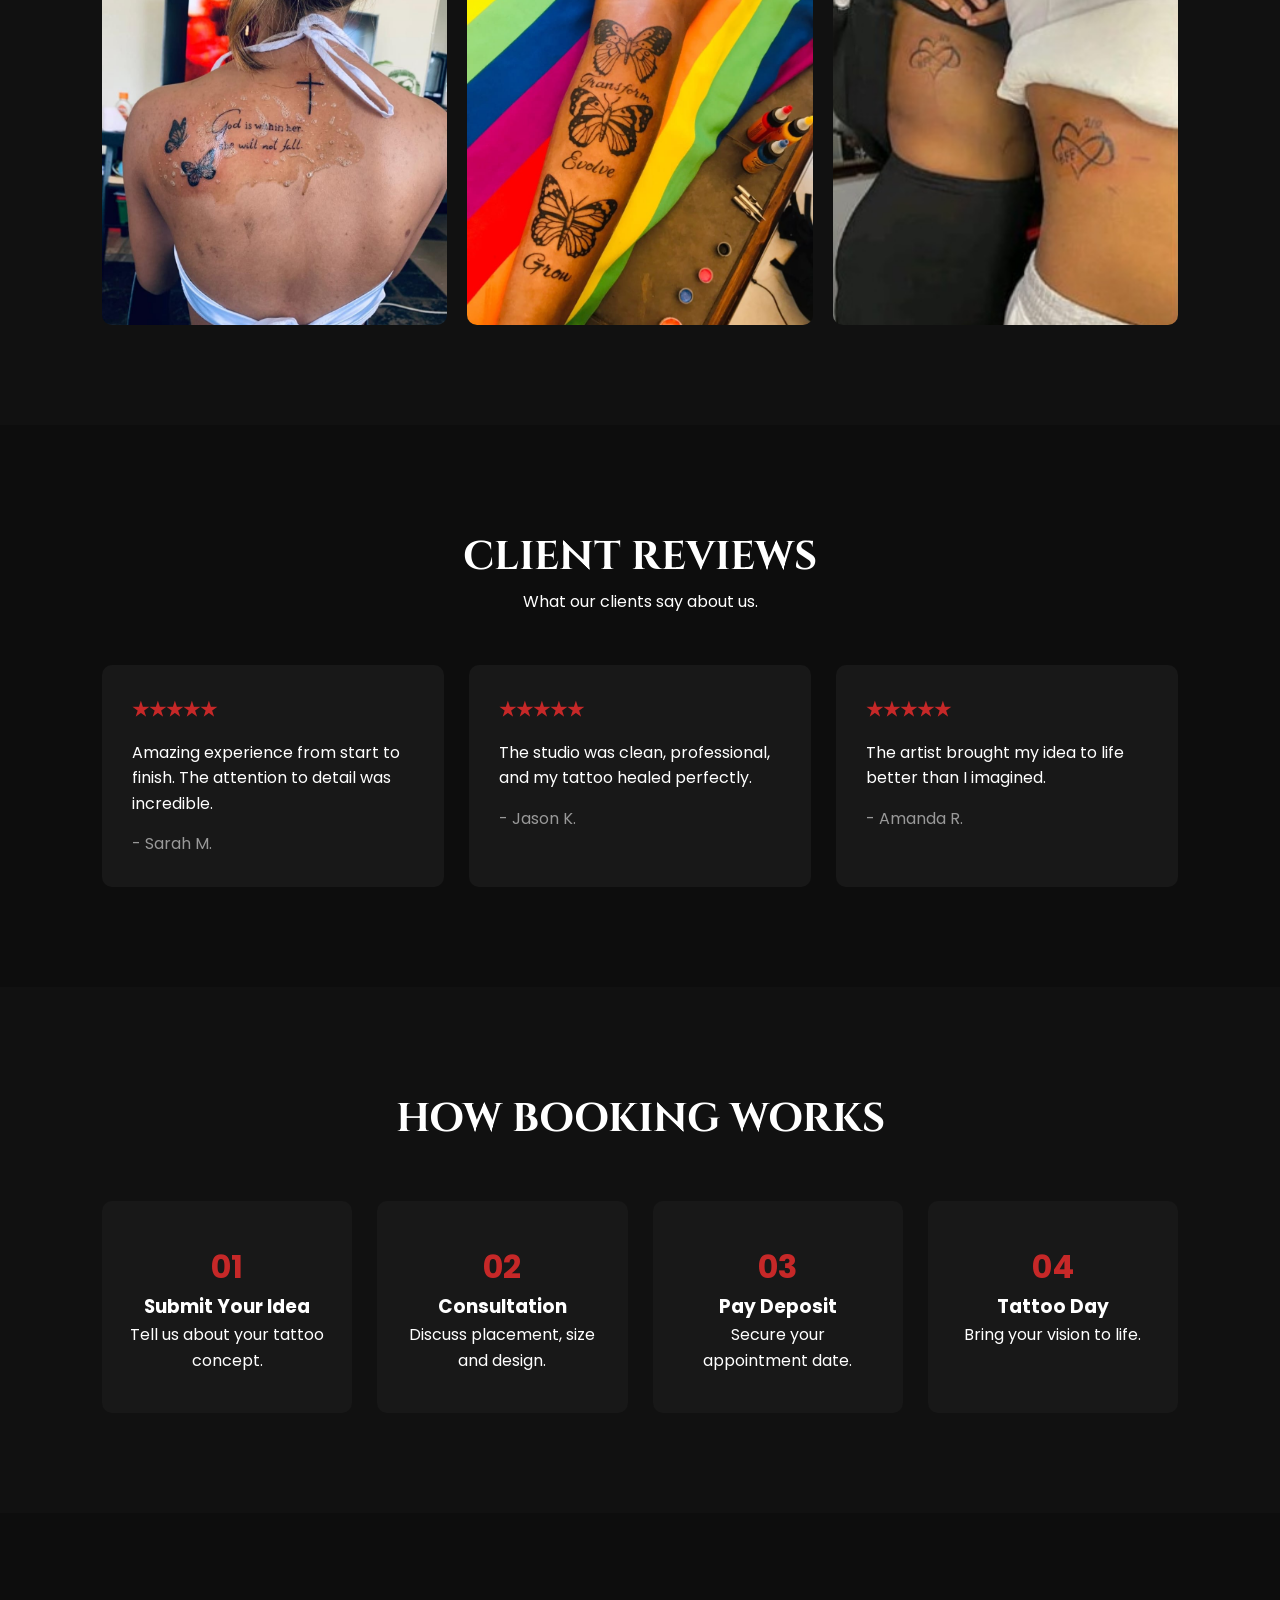
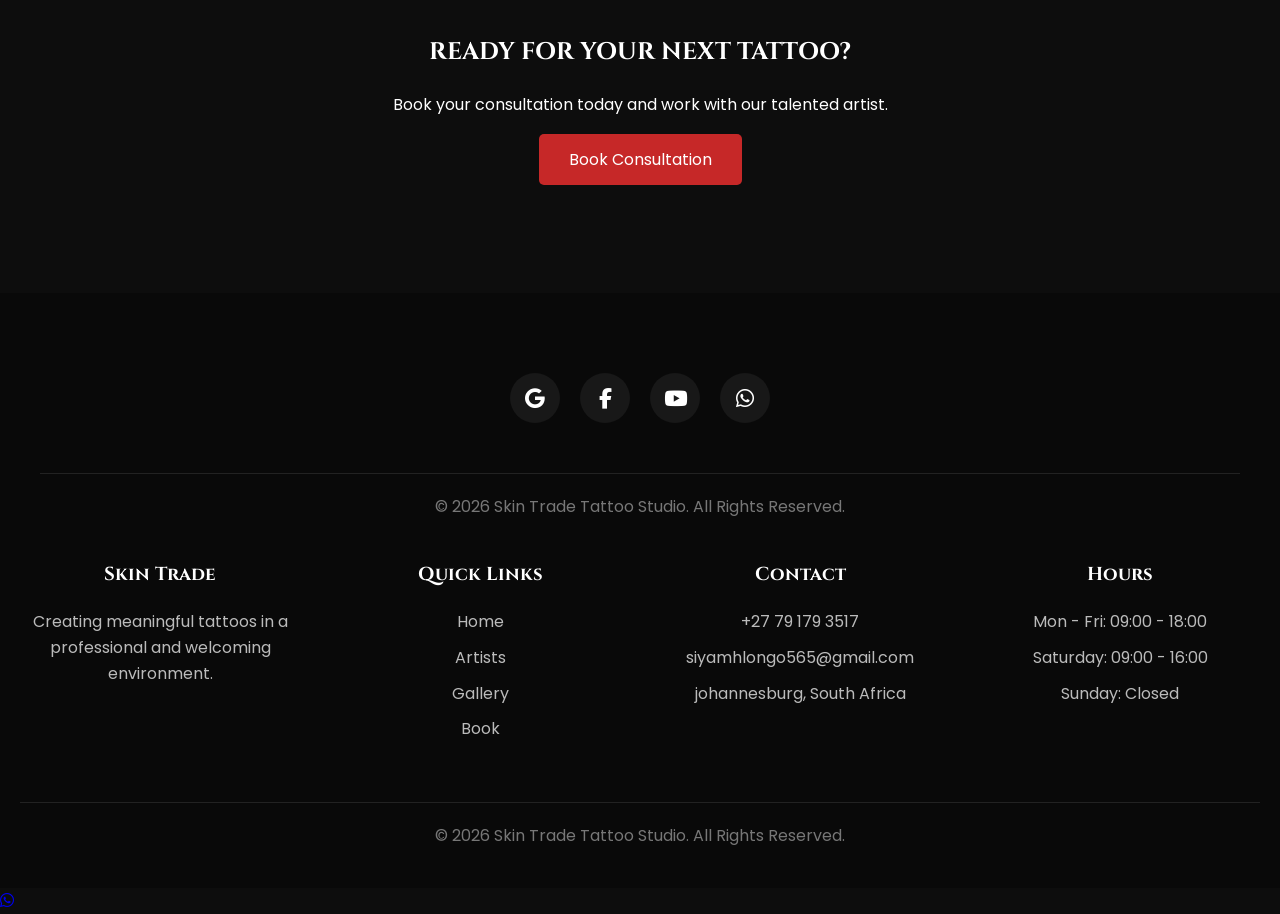
==== commit 9534952d: "Add files via upload" ====
--- a/index.html
+++ b/index.html
@@ -193,7 +193,7 @@
     <div class="artist-profile">
 
         <div class="artist-image">
-            <img src="images/Artist.webp" alt="Tattoo Artist">
+            <img src="images/artist.webp" alt="Tattoo Work">
         </div>
 
         <div class="artist-info">
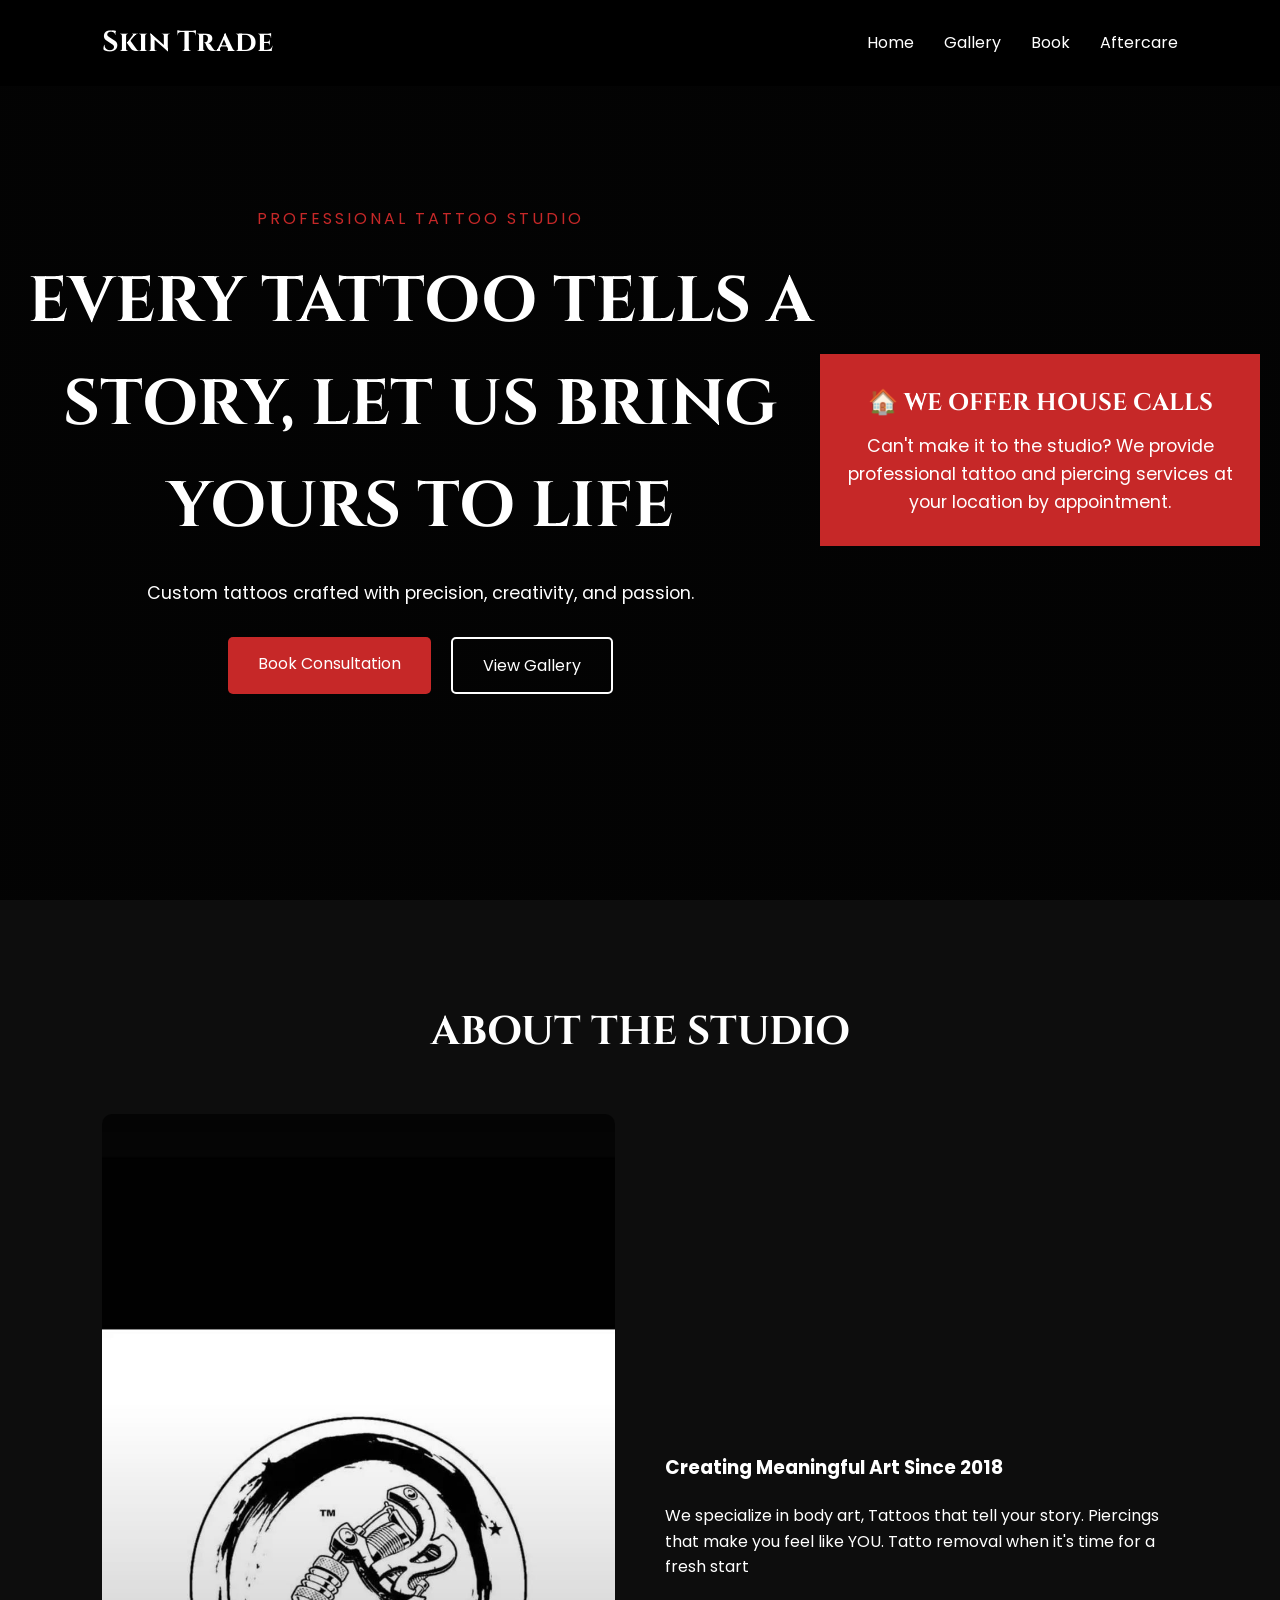
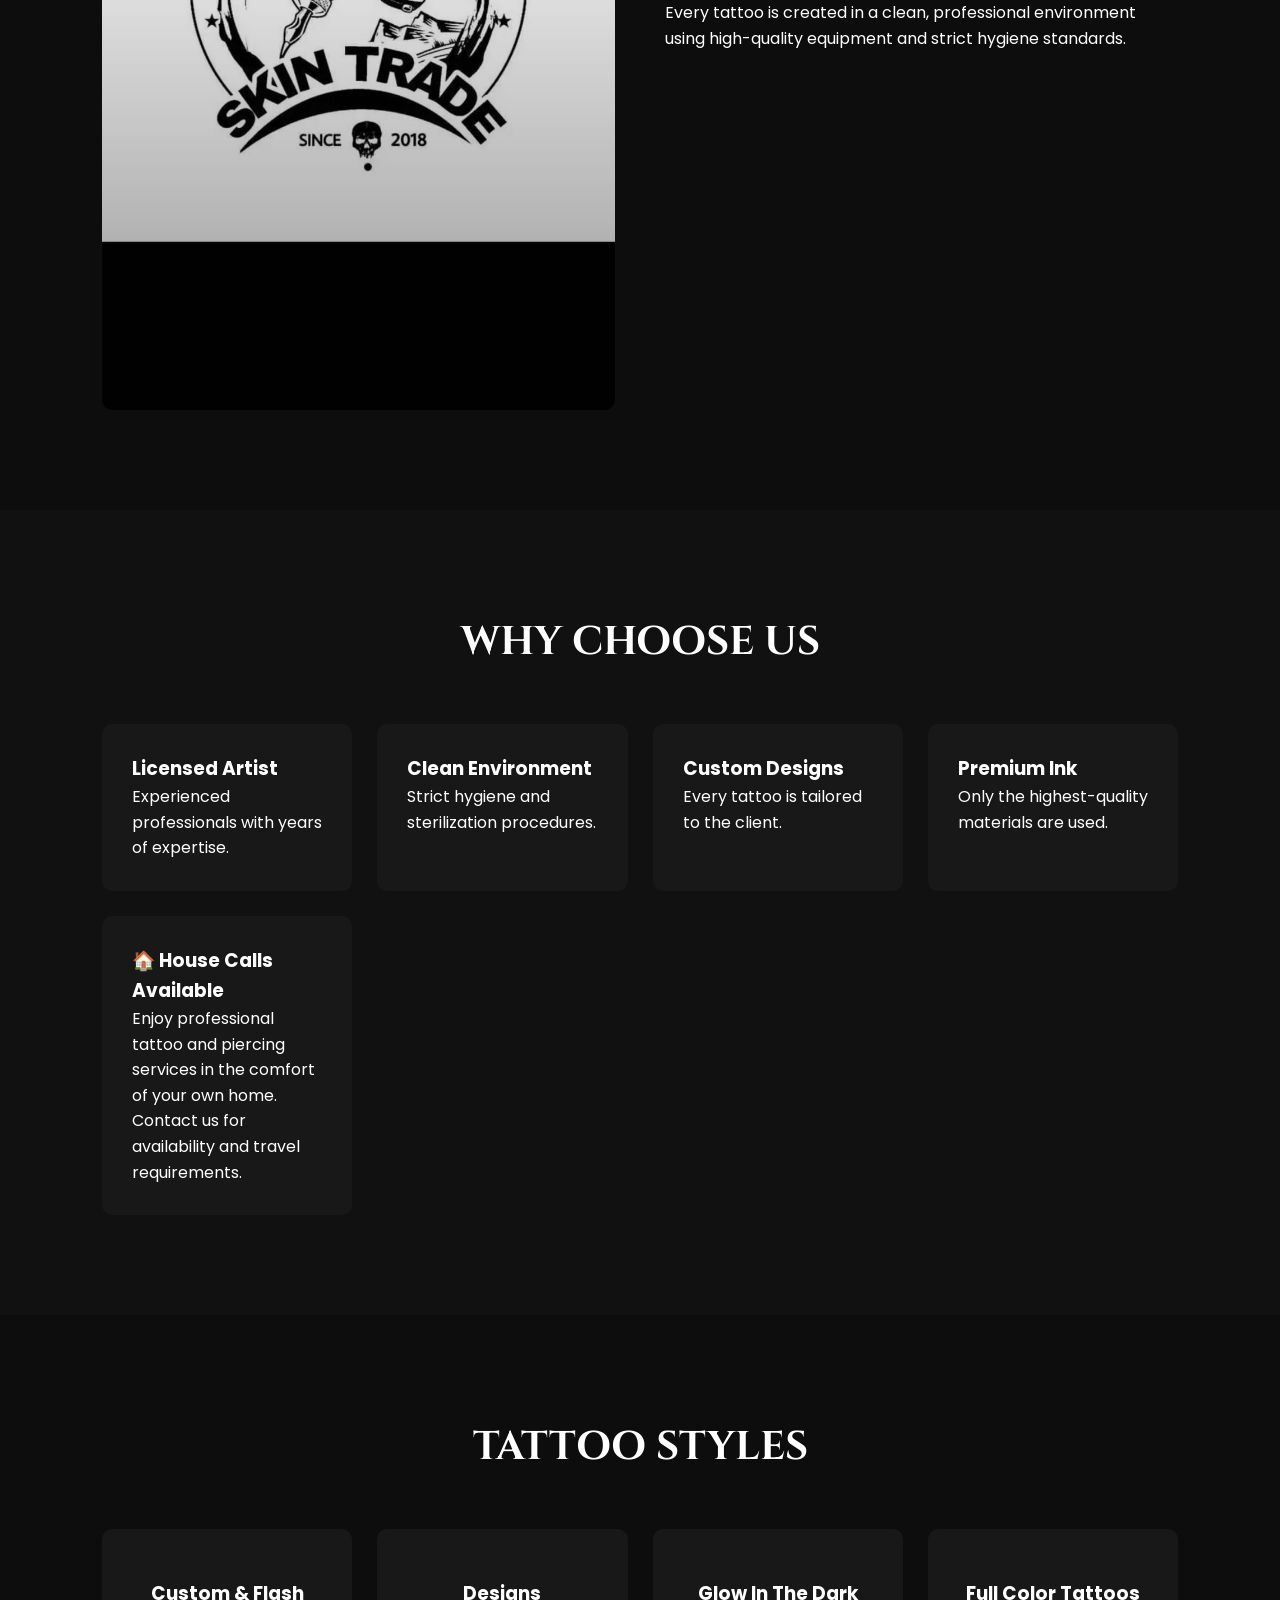
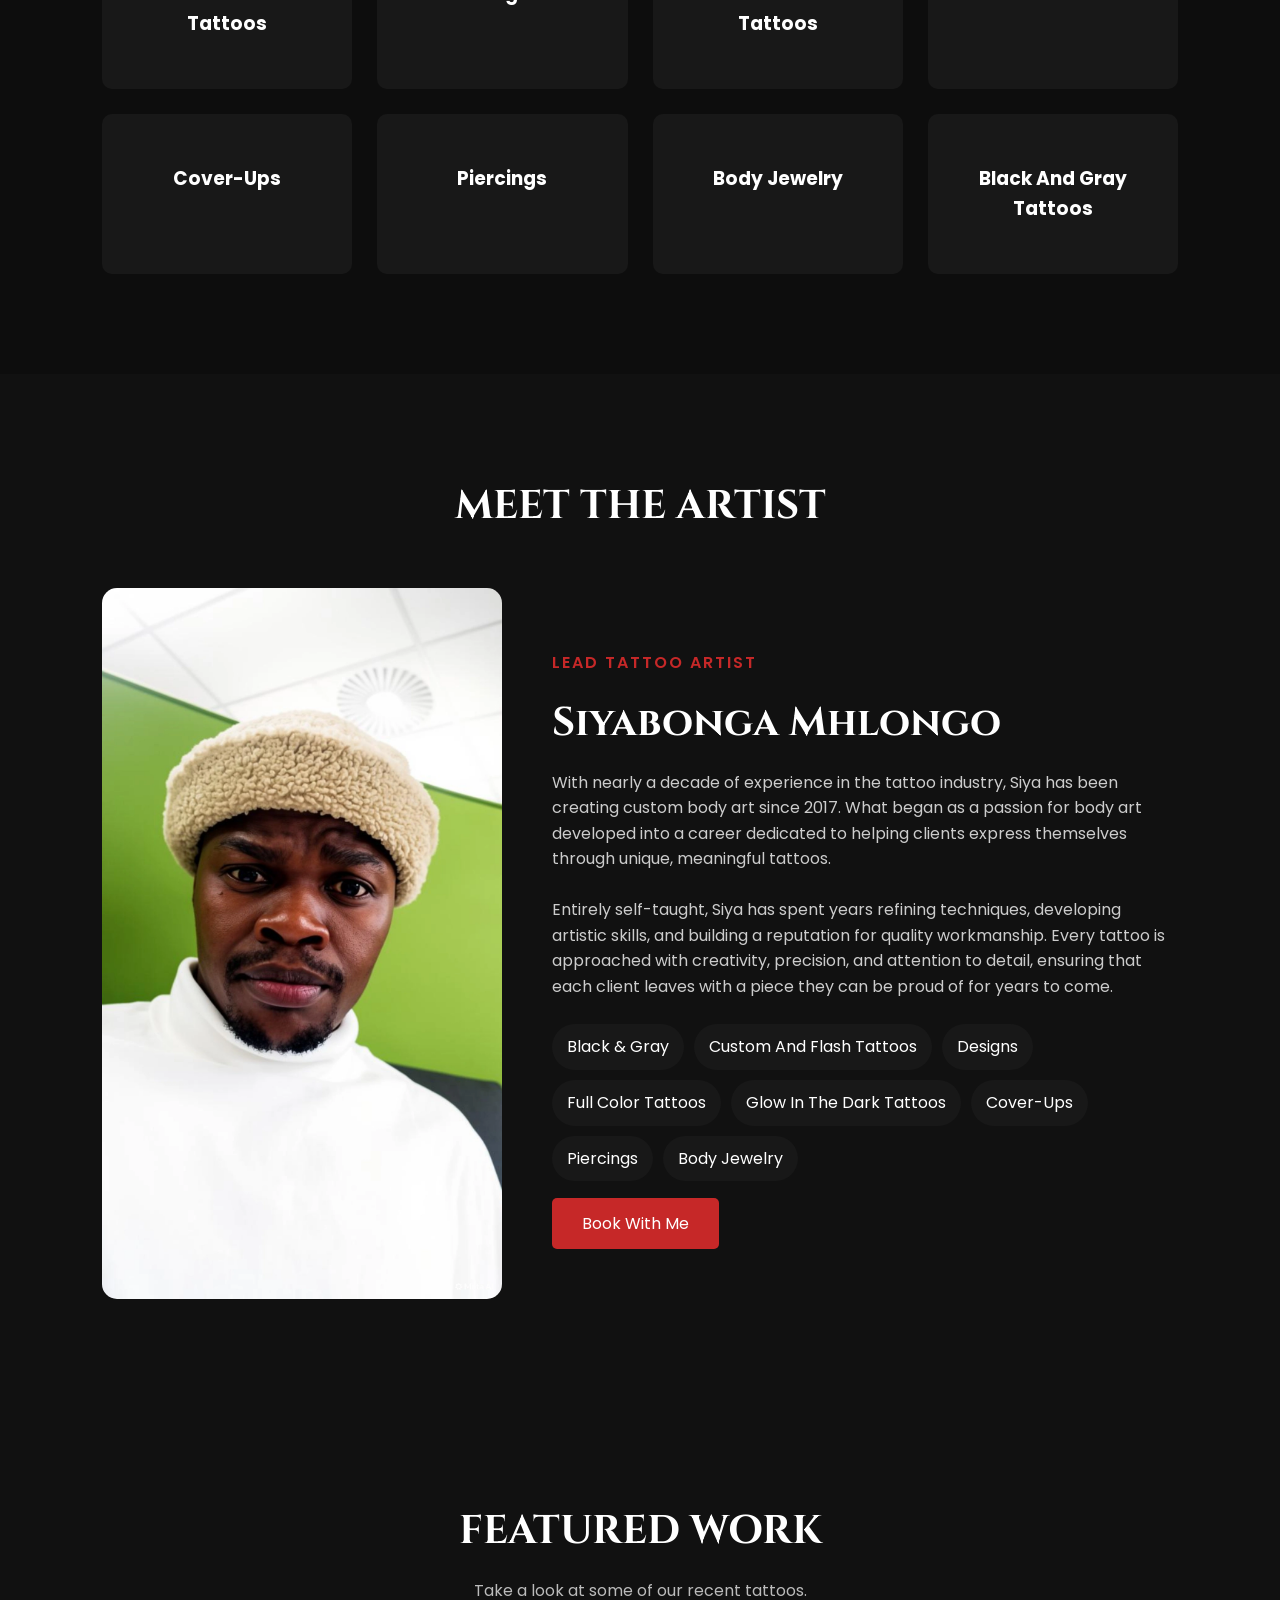
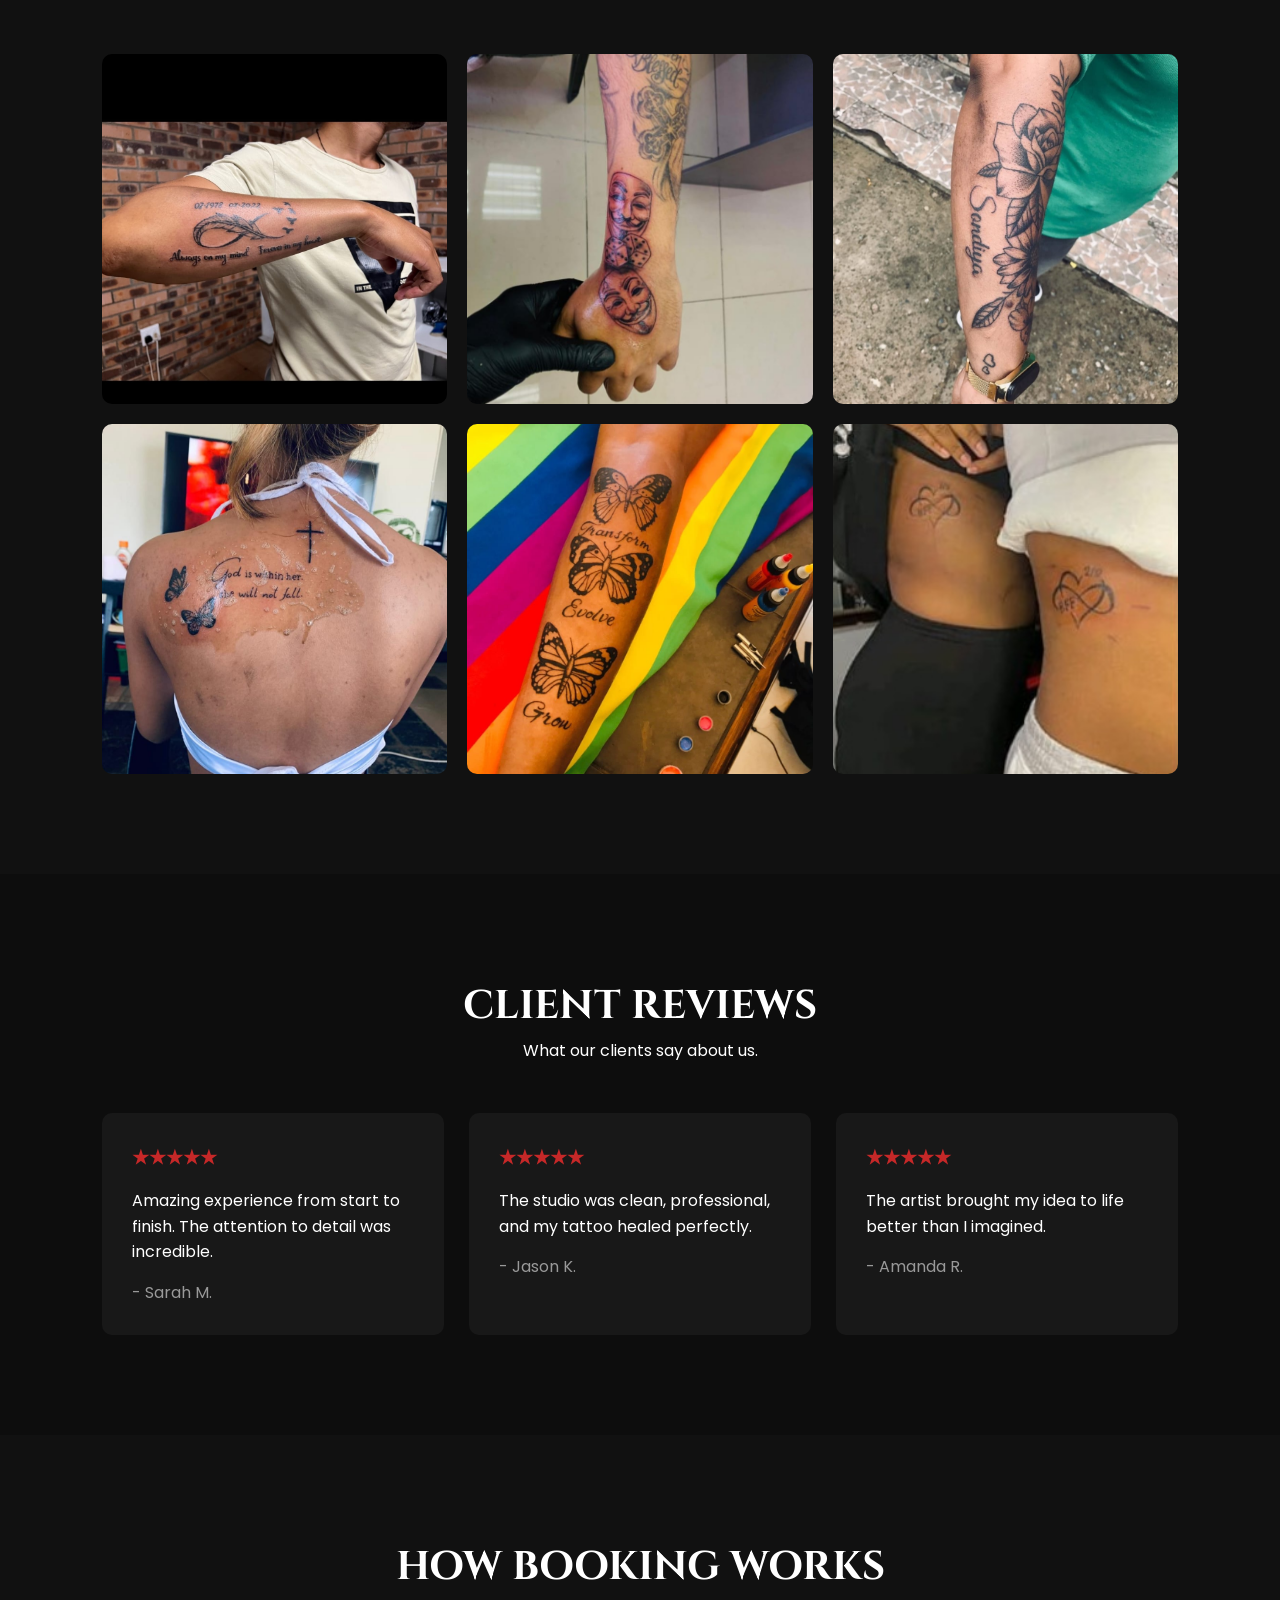
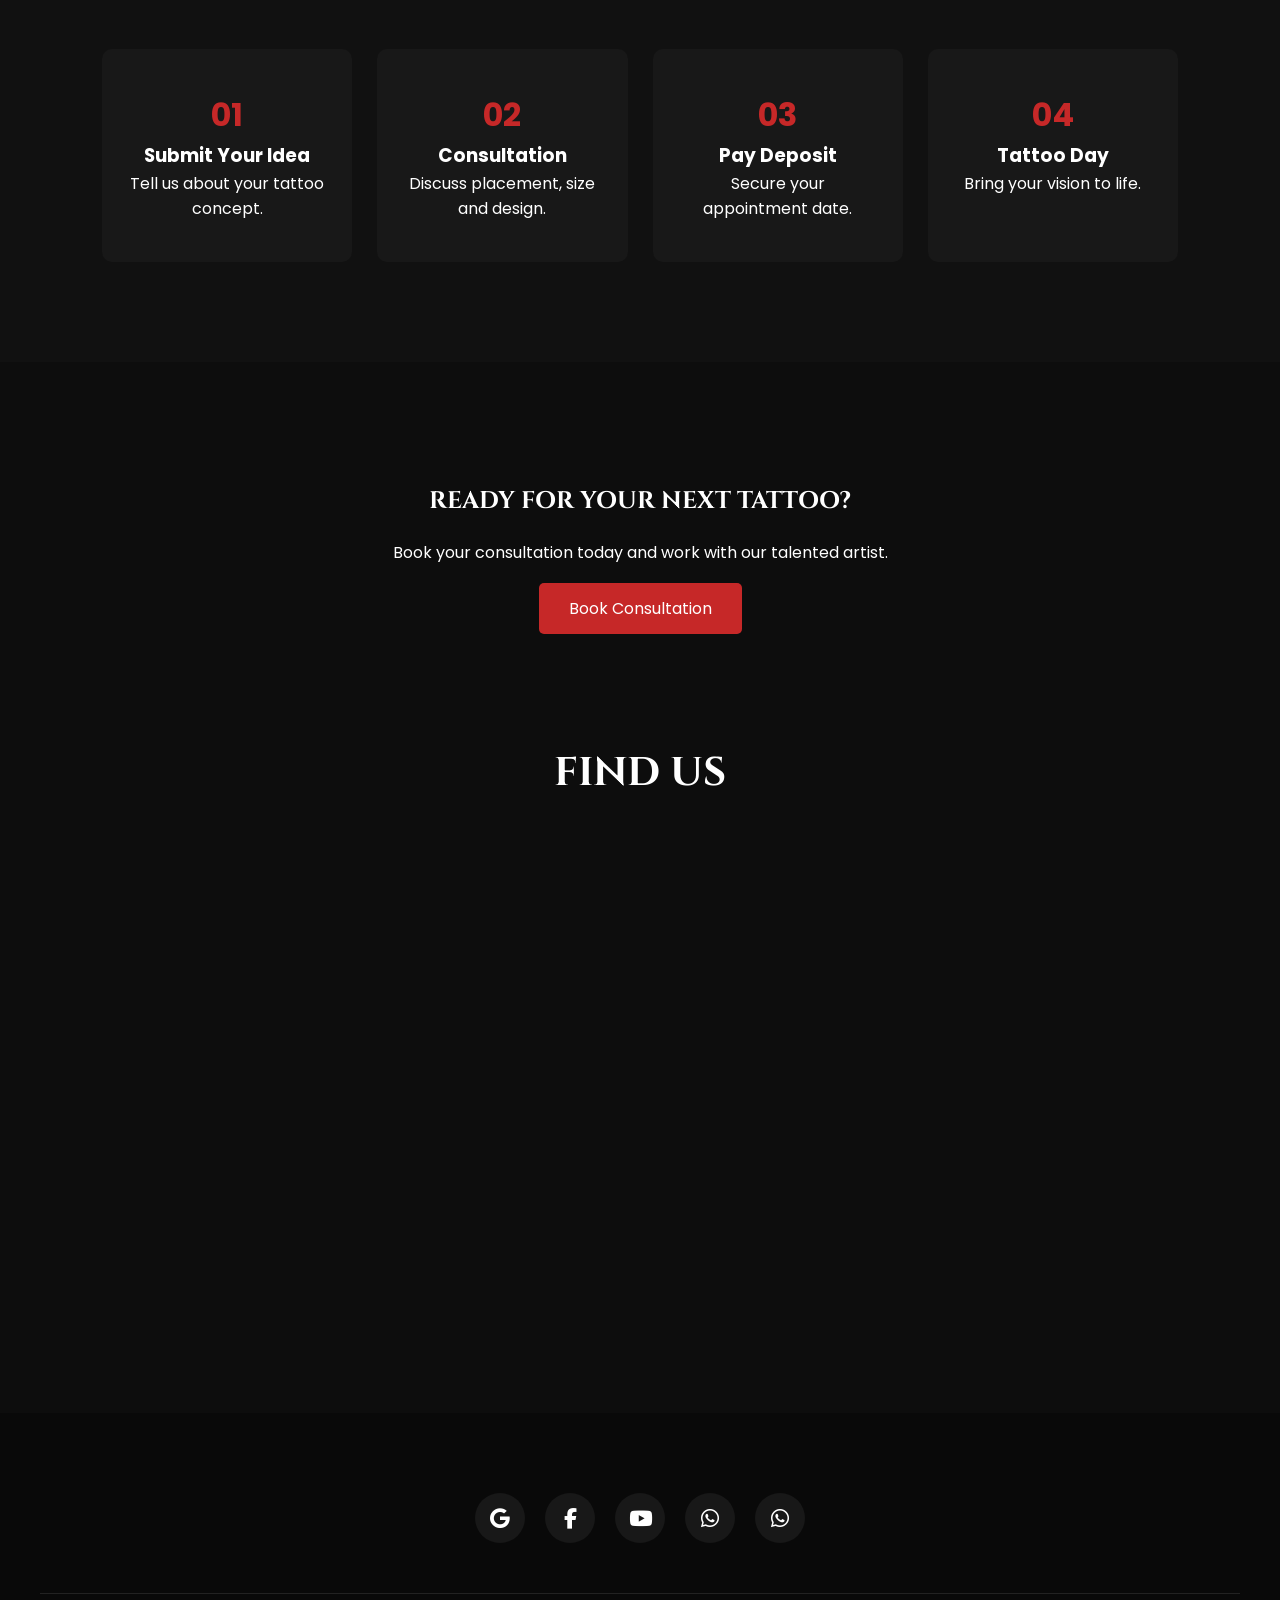
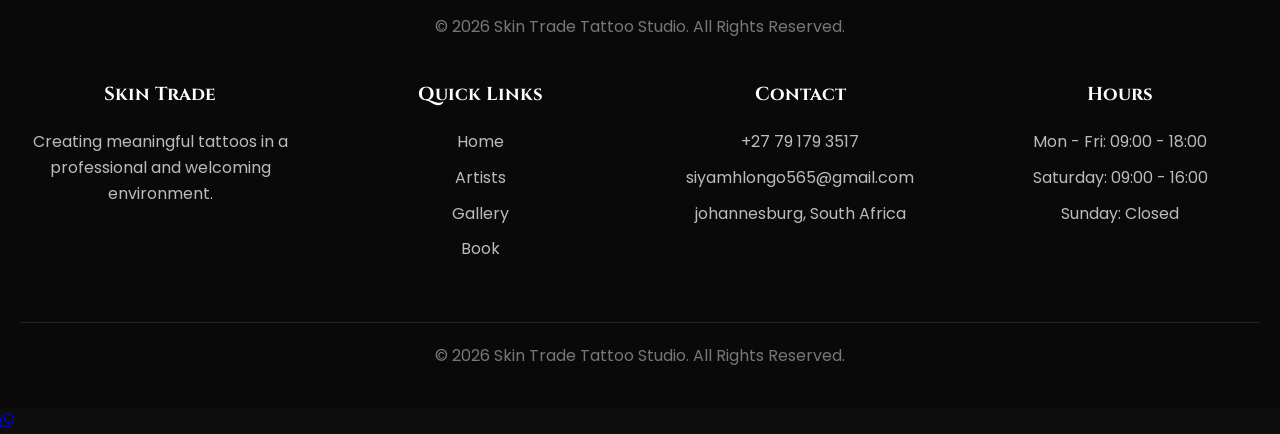
==== commit 51c78a60: "Add files via upload" ====
--- a/index.html
+++ b/index.html
@@ -71,6 +71,16 @@
 
     </div>
 
+    <section class="house-calls-banner">
+
+    <h2>🏠 WE OFFER HOUSE CALLS</h2>
+
+    <p>
+        Can't make it to the studio? We provide professional tattoo and piercing services at your location by appointment.
+    </p>
+
+</section>
+
 </section>
 <section class="about">
 
@@ -135,6 +145,12 @@
             <p>Only the highest-quality materials are used.</p>
         </div>
 
+        <div class="why-card">
+    <h3>🏠 House Calls Available</h3>
+    <p>
+        Enjoy professional tattoo and piercing services in the comfort of your own home. Contact us for availability and travel requirements.
+    </p>
+</div>
     </div>
 
 </section>
@@ -369,6 +385,23 @@
 
 </section>
 
+<section class="map-section">
+
+    <div class="section-heading">
+        <h2>FIND US</h2>
+    </div>
+
+    <iframe
+        src="https://www.google.com/maps/embed?pb=!1m18!1m12!1m3!1d3572.8762319586726!2d27.871152874701213!3d-26.427470373102846!2m3!1f0!2f0!3f0!3m2!1i1024!2i768!4f13.1!3m3!1m2!1s0x1e95ab45fa473f2d%3A0x5df21afe96a46a1b!2sSkin%20Trade%20Tattoos!5e0!3m2!1sen!2sza!4v1784051868467!5m2!1sen!2sza"
+        width="100%"
+        height="450"
+        style="border:0;border-radius:10px;"
+        loading="lazy">
+    </iframe>
+
+</section>
+
+
 <footer>
     <footer>
 
@@ -394,6 +427,12 @@
            target="_blank">
             <i class="fab fa-whatsapp"></i>
         </a>
+ 
+        <a href="https://whatsapp.com/channel/0029Vb7BYOfLNSa2okRYh02e"
+       target="_blank"
+       title="WhatsApp Channel">
+        <i class="fab fa-whatsapp"></i>
+    </a>
 
     </div>
 
--- a/style.css
+++ b/style.css
@@ -997,4 +997,24 @@
         font-size:2rem;
     }
 
+}
+
+.social-links a:nth-child(4):hover{
+    background:#25D366;
+}
+
+.house-calls-banner{
+    background:#c62828;
+    text-align:center;
+    padding:30px 20px;
+}
+
+.house-calls-banner h2{
+    margin-bottom:10px;
+    font-family:'Cinzel', serif;
+}
+
+.house-calls-banner p{
+    max-width:800px;
+    margin:auto;
 }
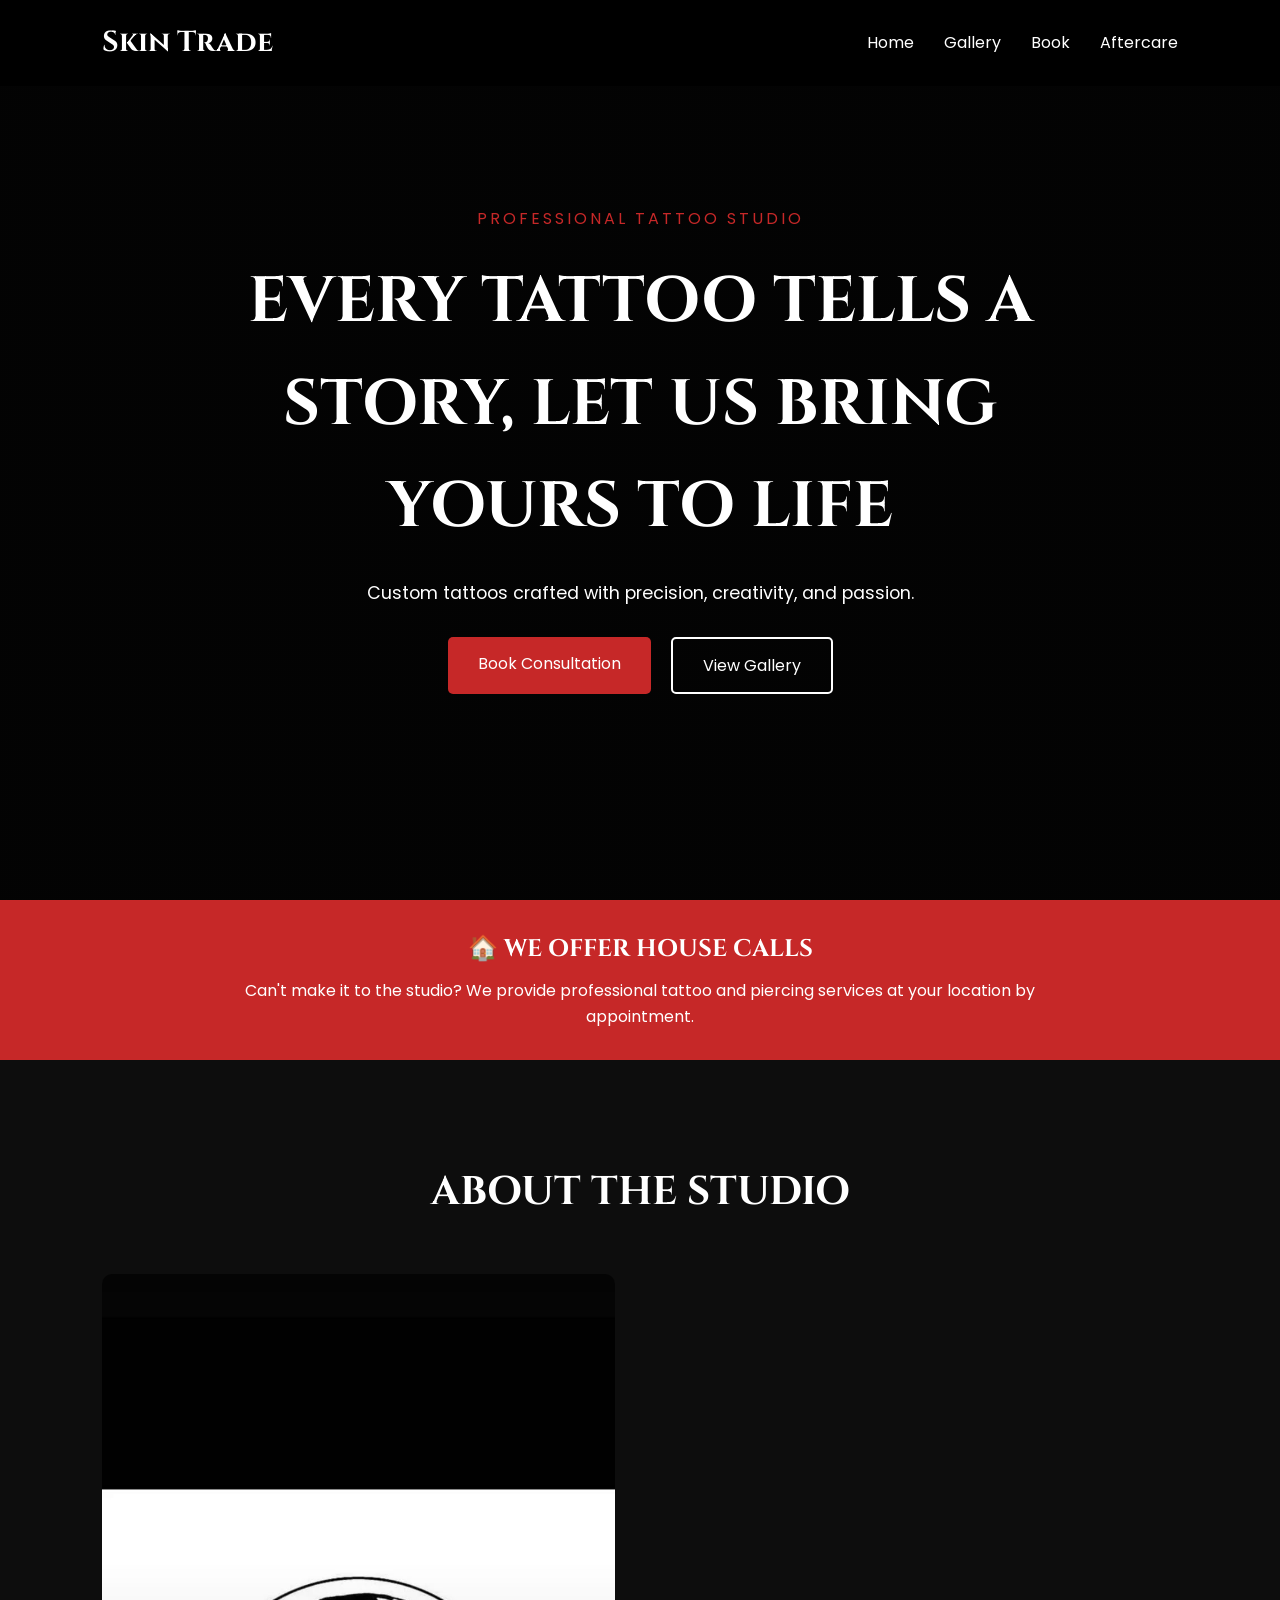
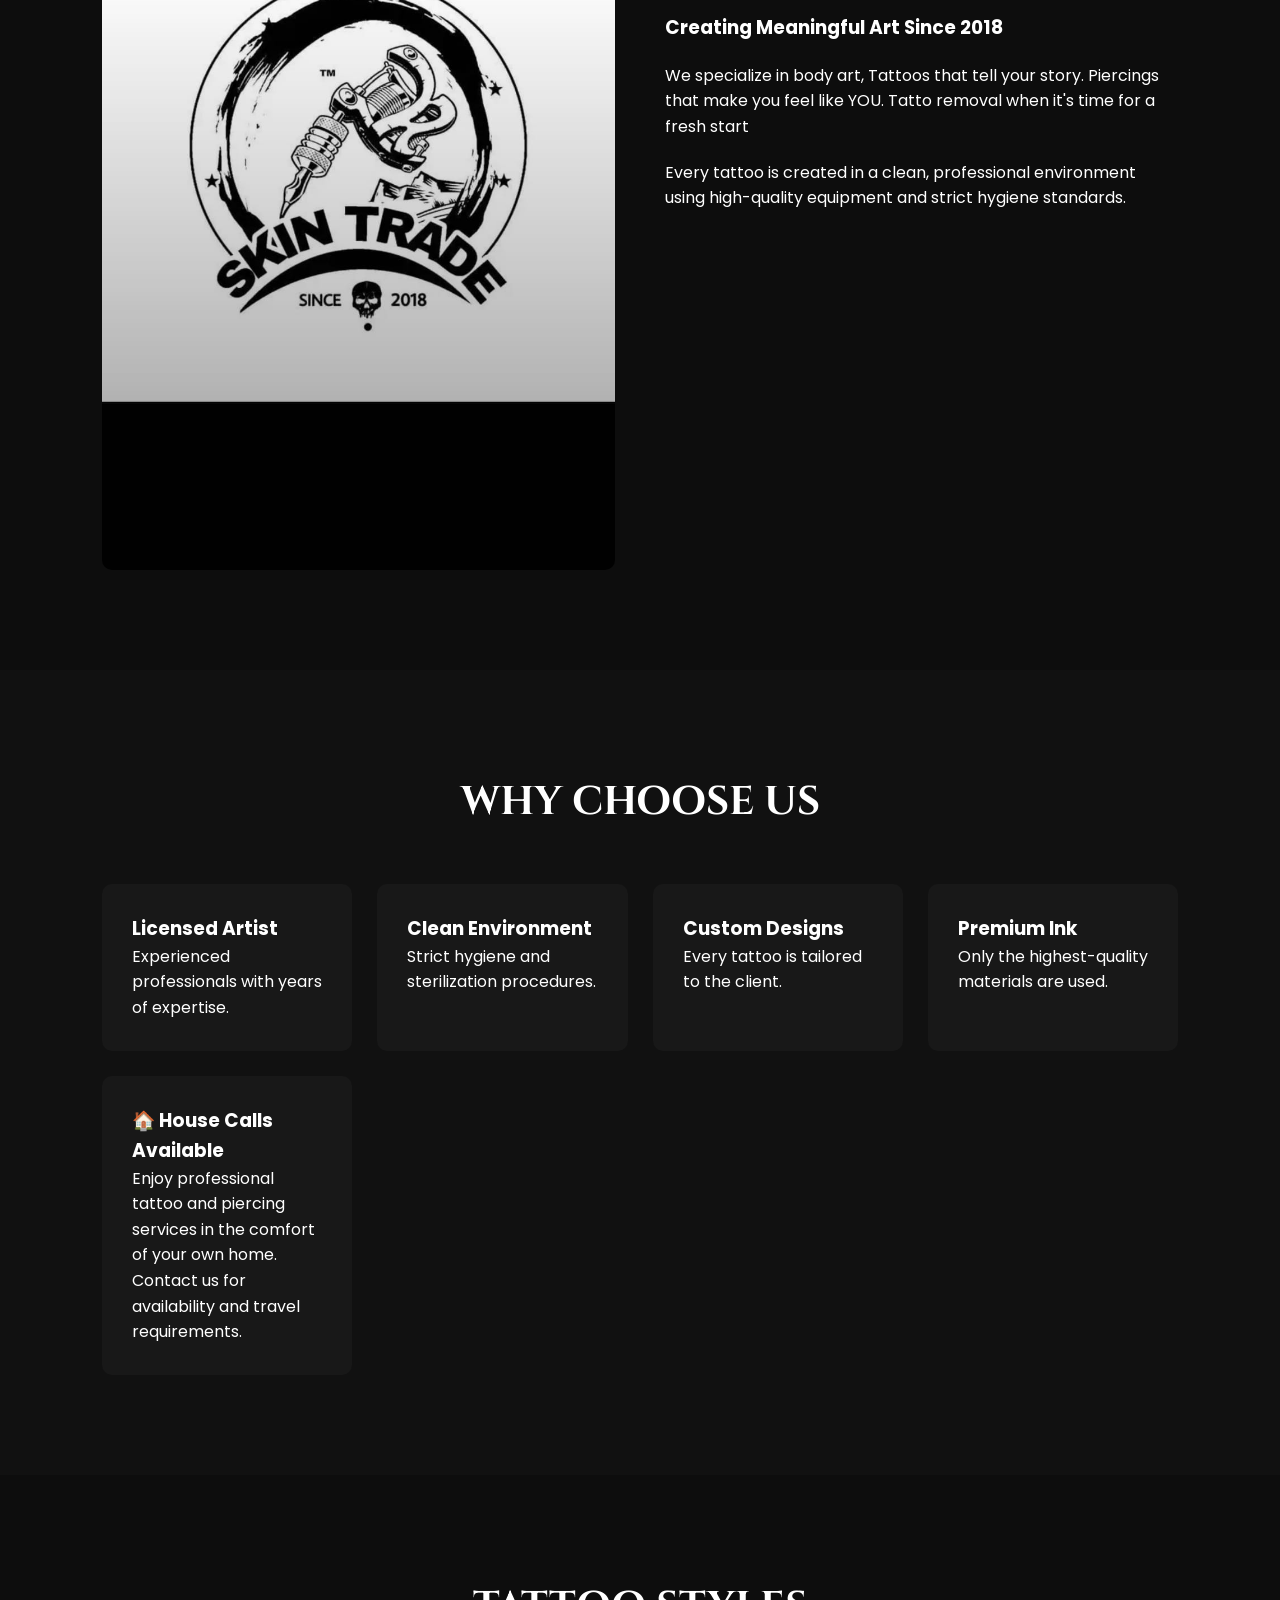
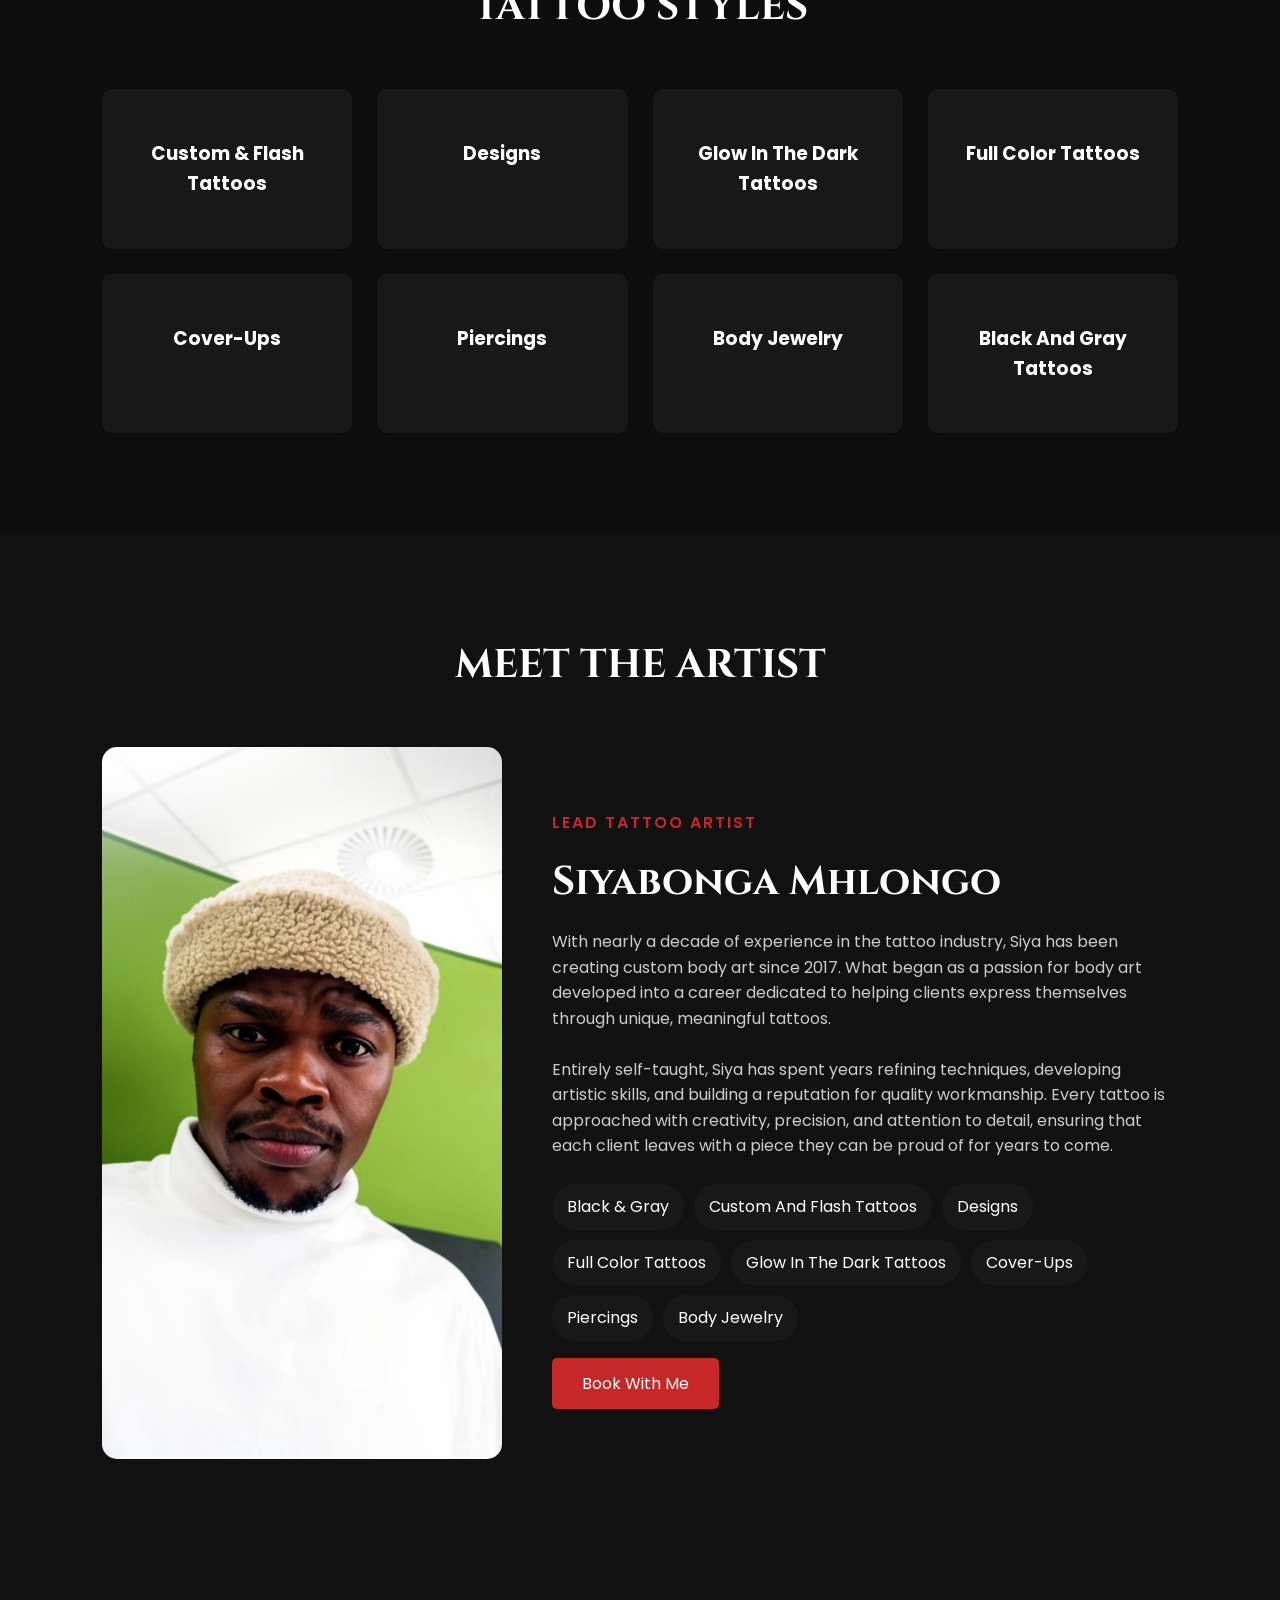
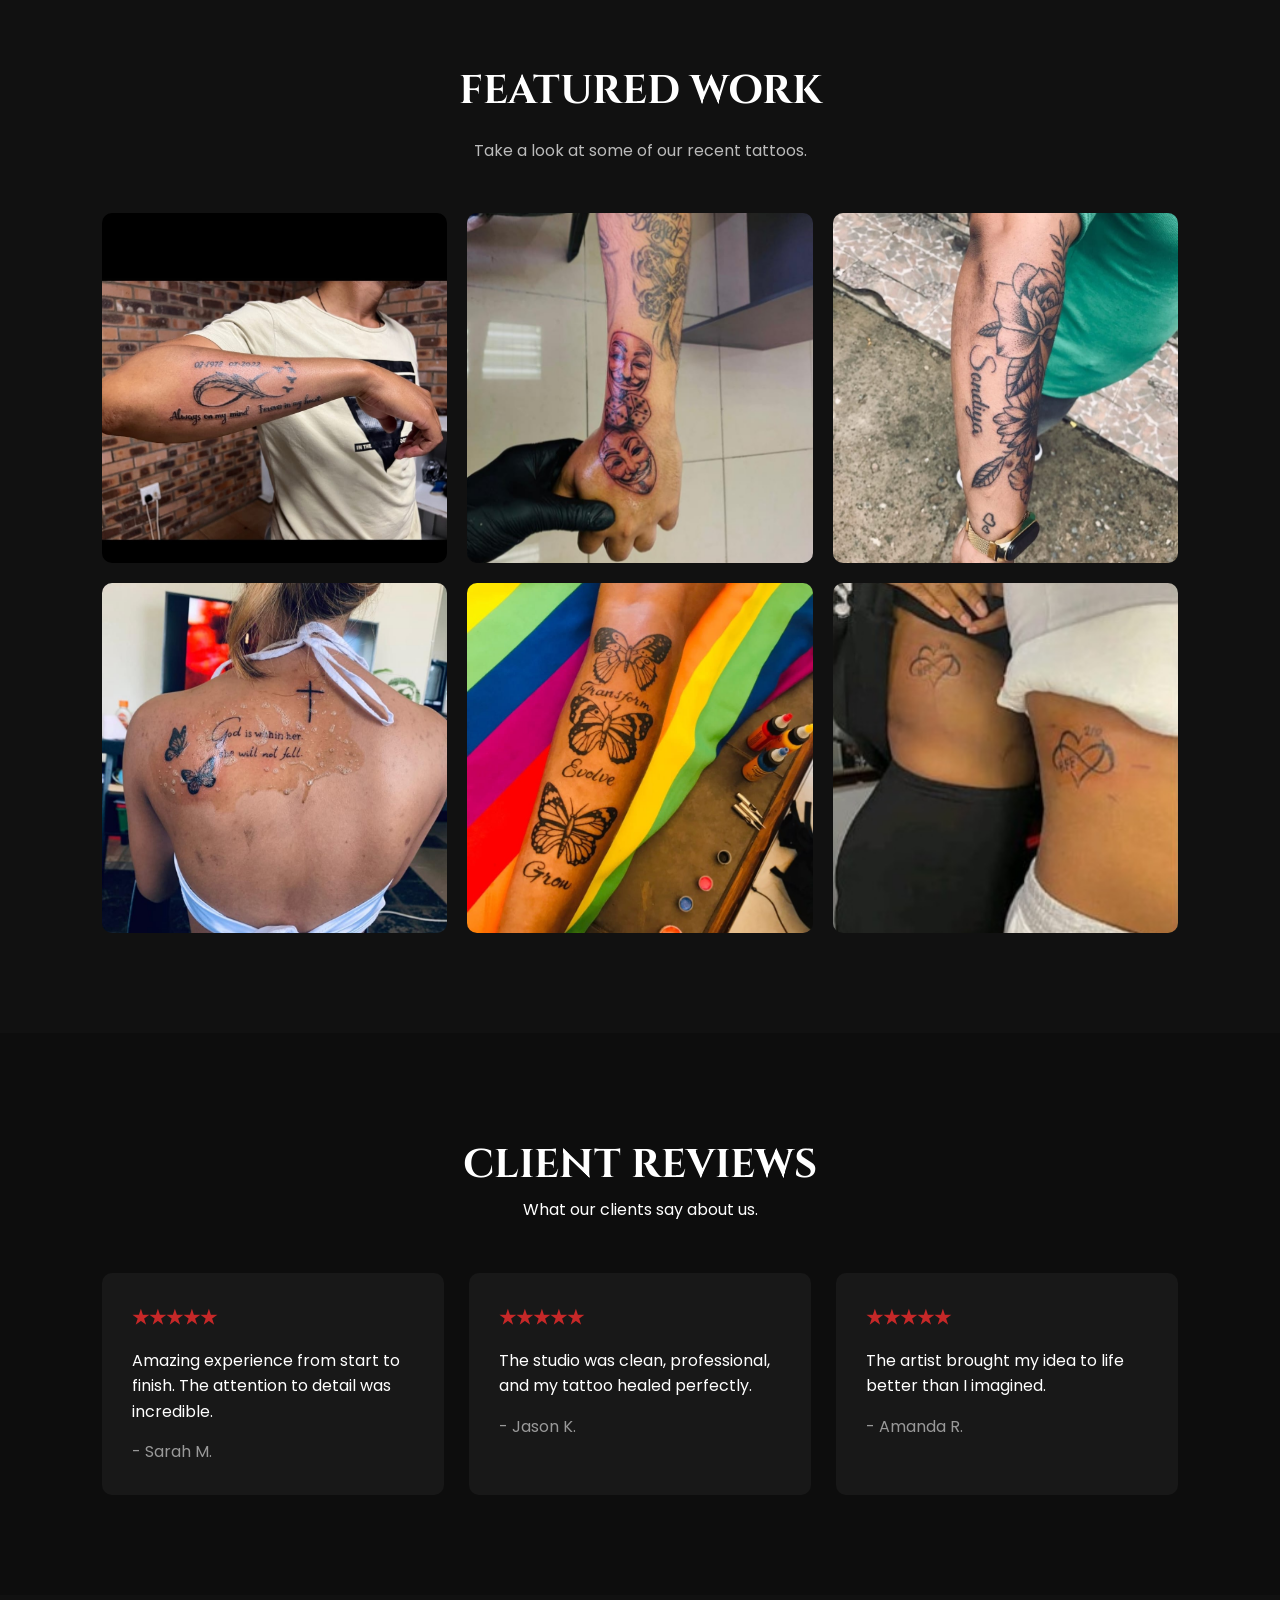
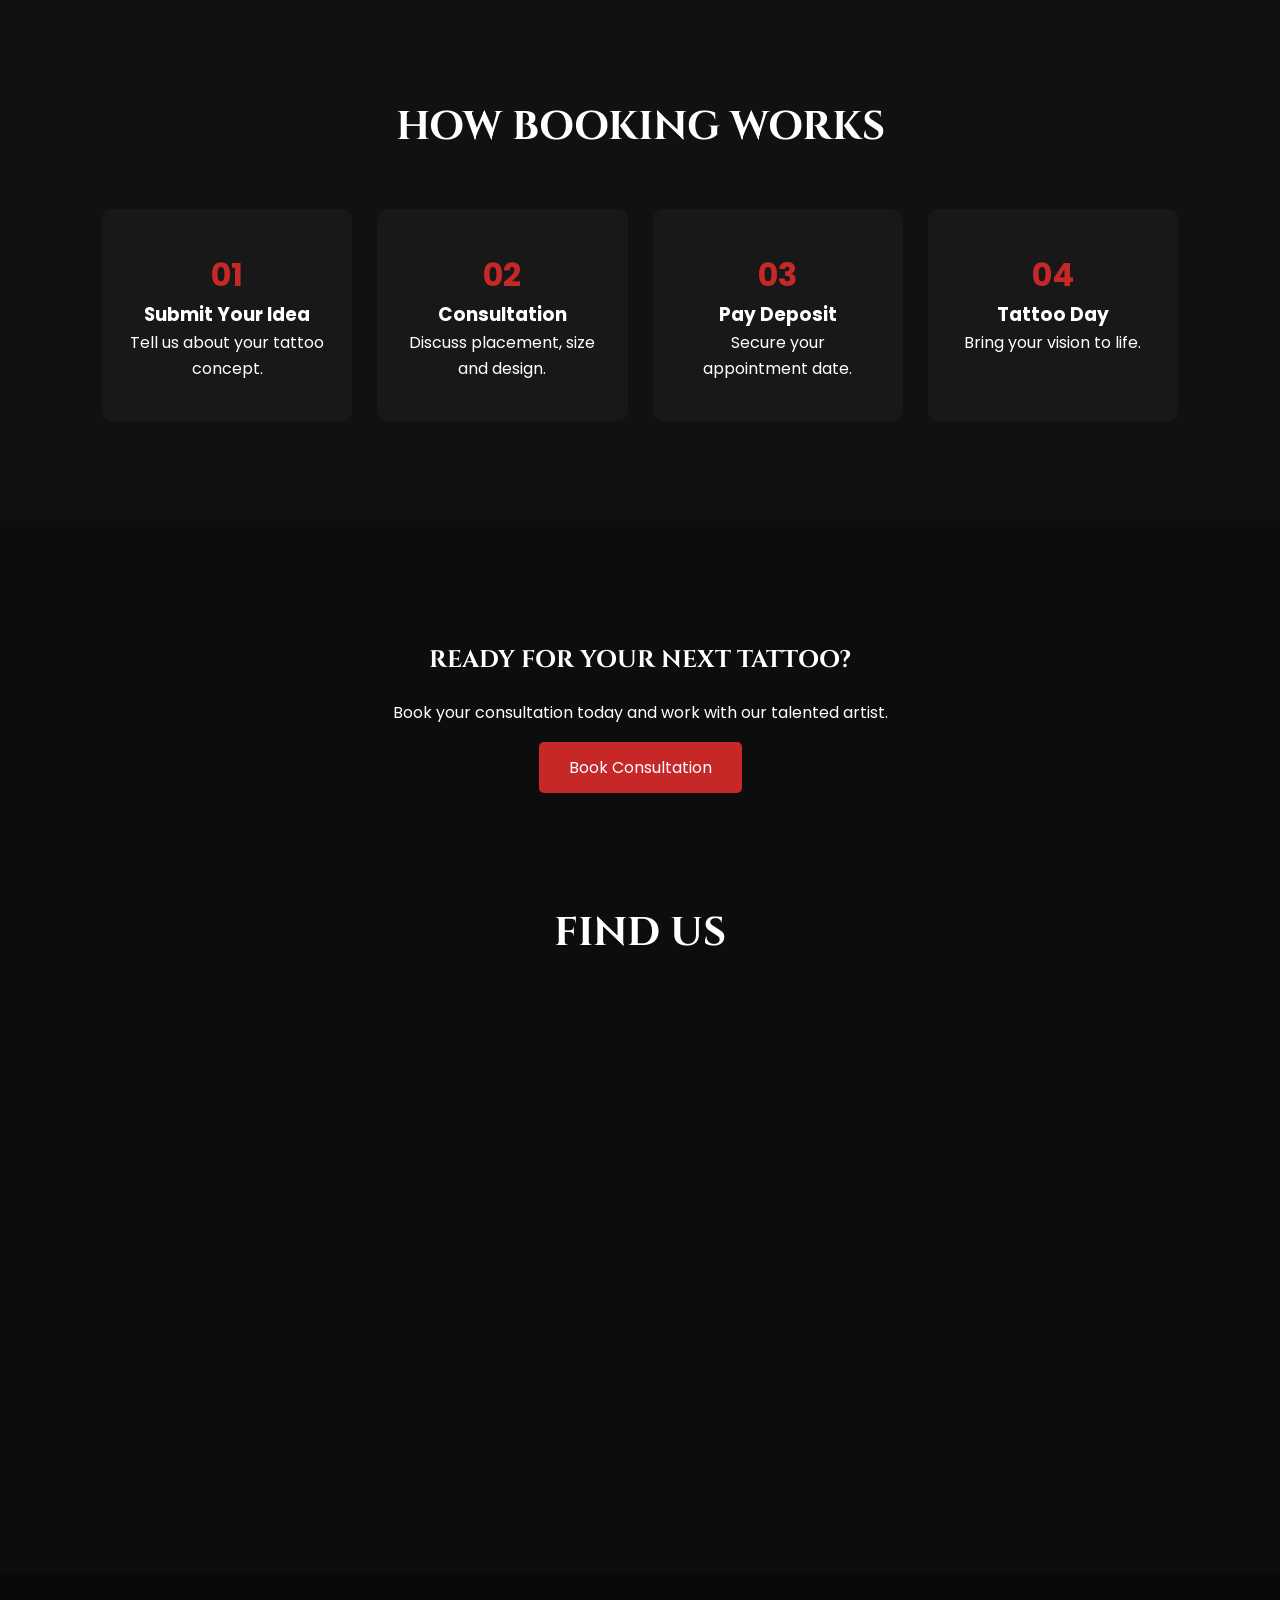
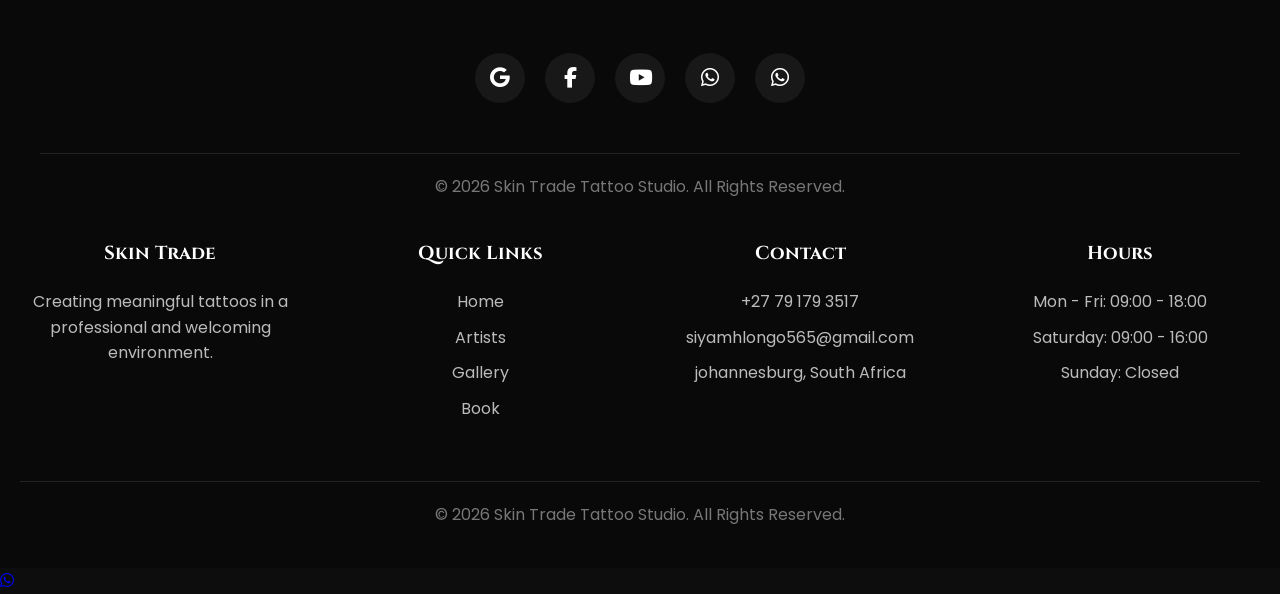
==== commit 8b472cf5: "Add files via upload" ====
--- a/index.html
+++ b/index.html
@@ -71,7 +71,9 @@
 
     </div>
 
-    <section class="house-calls-banner">
+</section>
+
+<section class="house-calls-banner">
 
     <h2>🏠 WE OFFER HOUSE CALLS</h2>
 
@@ -81,7 +83,6 @@
 
 </section>
 
-</section>
 <section class="about">
 
     <div class="section-heading">
